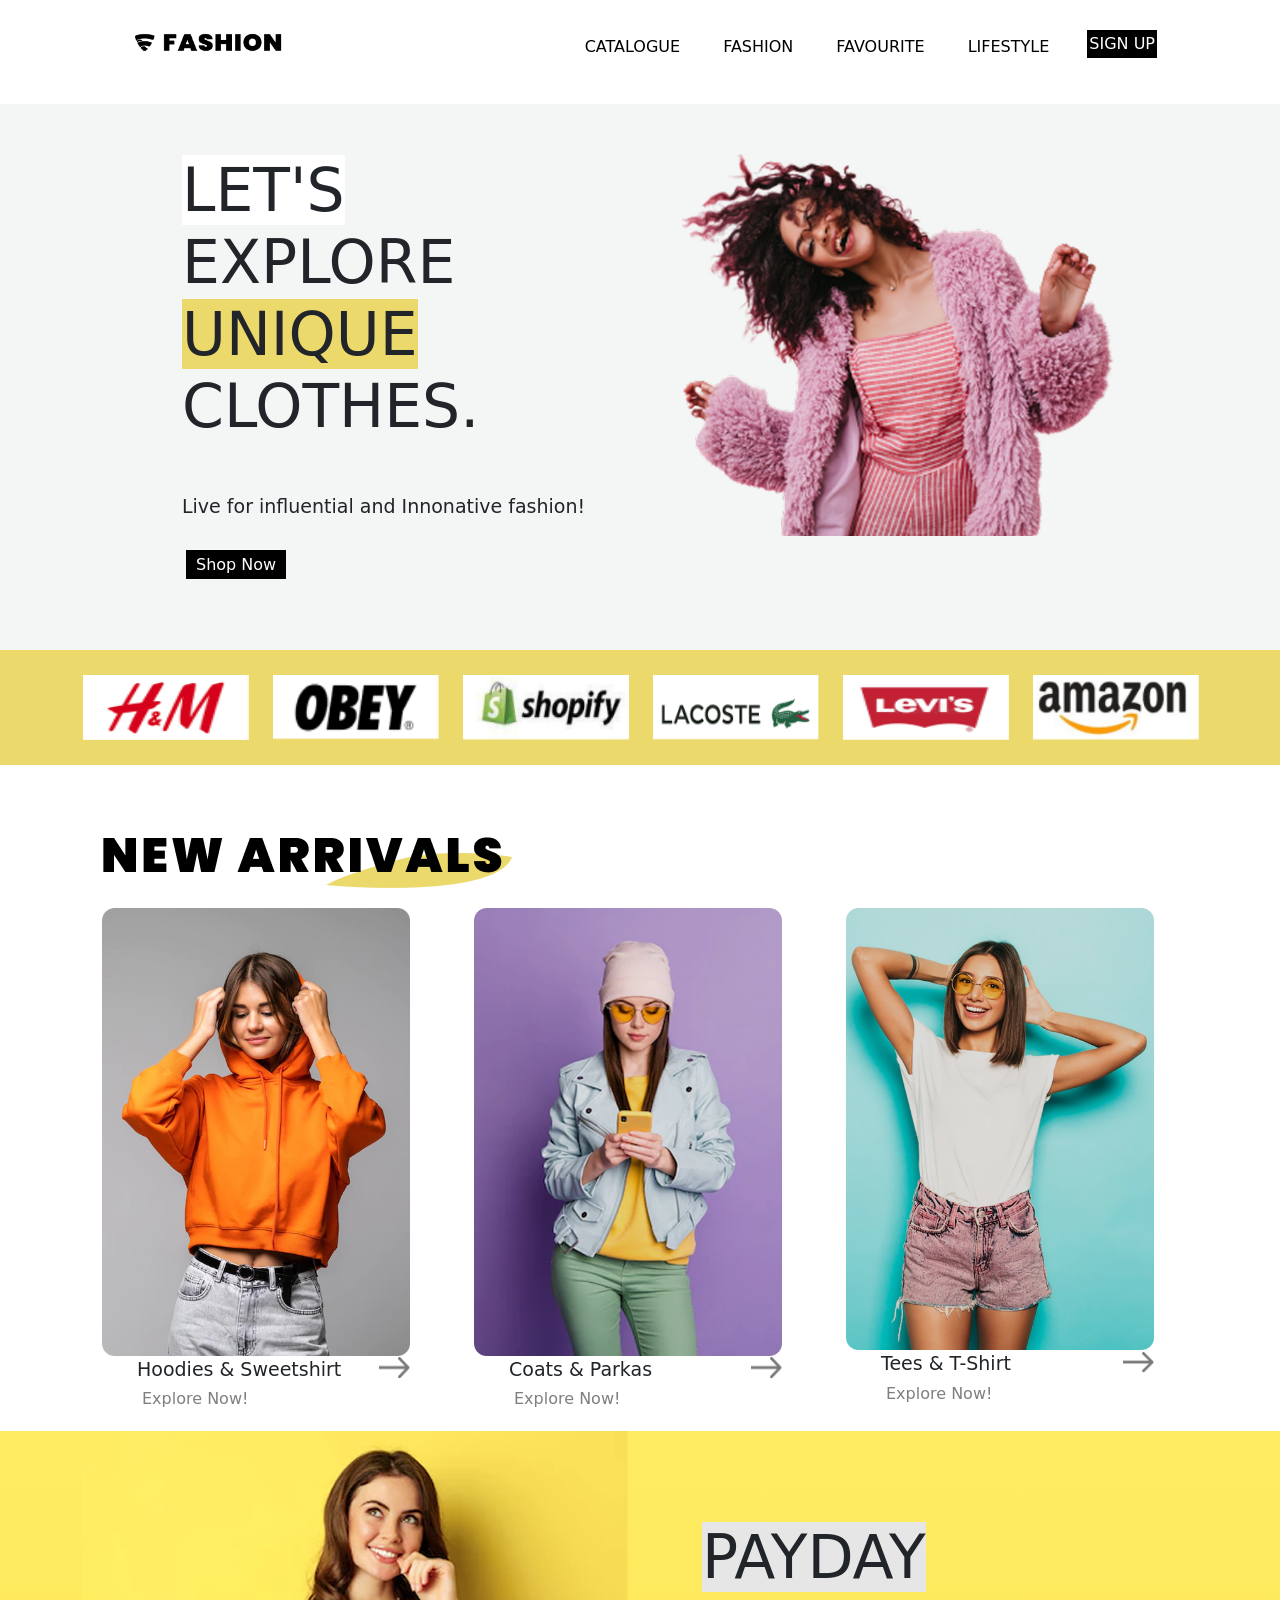
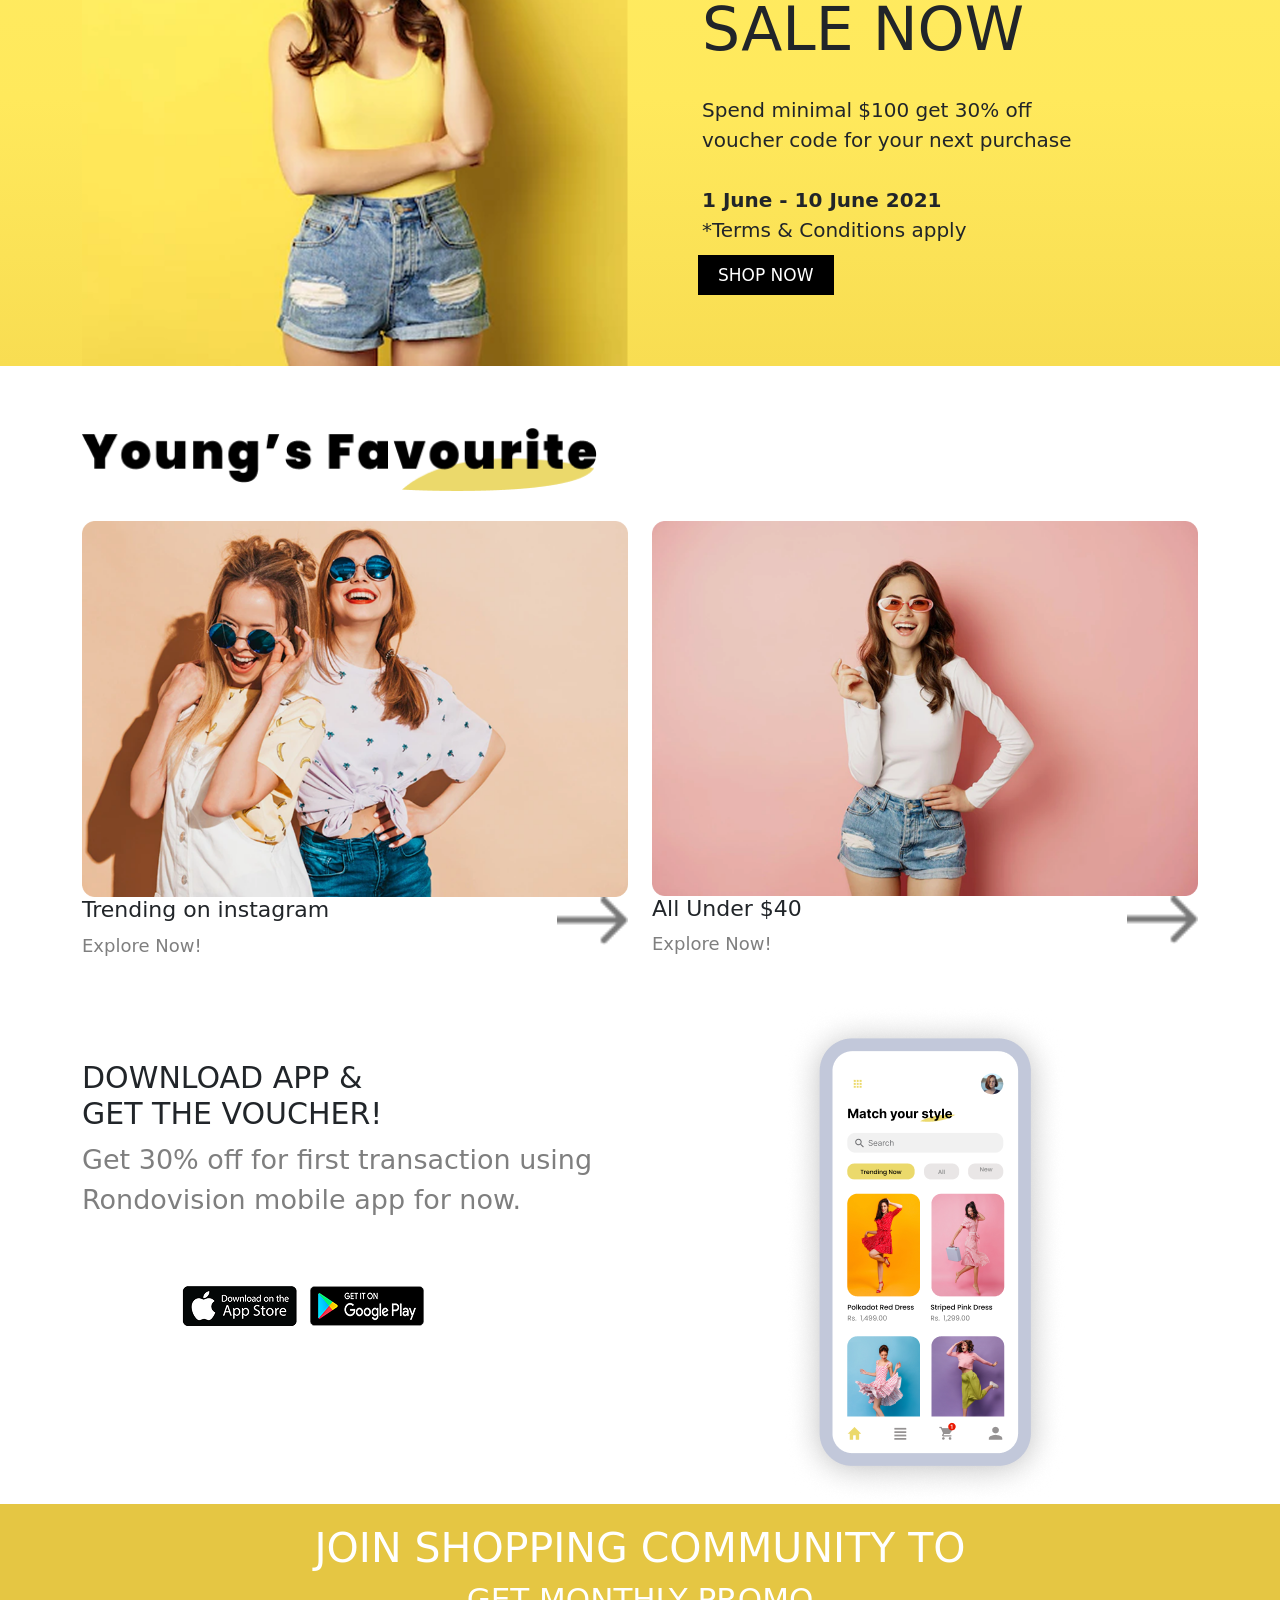
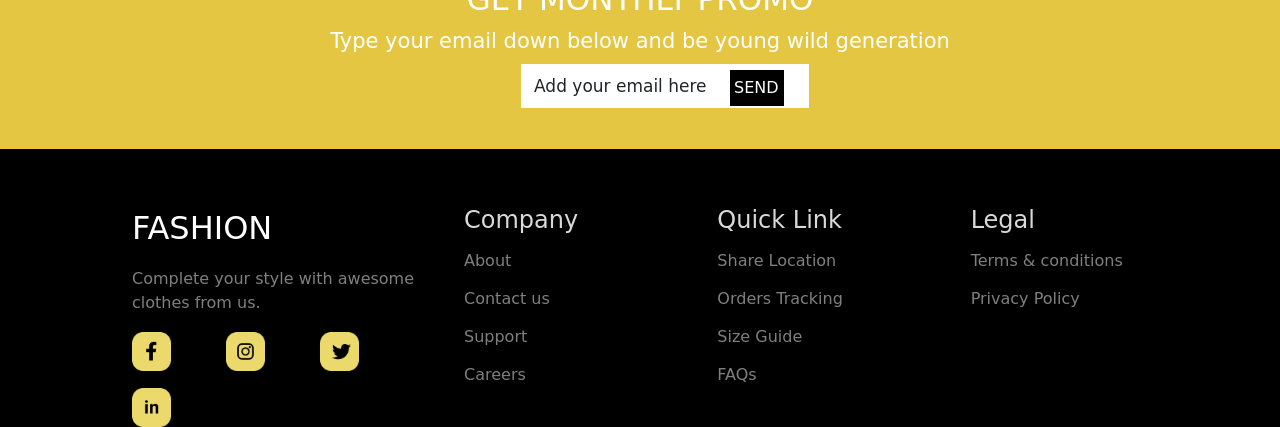
==== index.html @ 05a49b8c "nn" ====
<!DOCTYPE html>
<html lang="en">

<head>
    <meta charset="UTF-8">
    <meta name="viewport" content="width=device-width, initial-scale=1.0">
    <title>Document</title>
    <link href="https://cdn.jsdelivr.net/npm/bootstrap@5.3.8/dist/css/bootstrap.min.css" rel="stylesheet"
        integrity="sha384-sRIl4kxILFvY47J16cr9ZwB07vP4J8+LH7qKQnuqkuIAvNWLzeN8tE5YBujZqJLB" crossorigin="anonymous">

    <link rel="stylesheet" href="style.css">
</head>

<body>
    <!-- <header>
        <div class="container">
            <div class="row">
                <div class="col">
                     <a class="btn btn-primary" data-bs-toggle="offcanvas" href="#offcanvasExample" role="button"
                        aria-controls="offcanvasExample">
                        FASHION
                    </a>
                    <button class="btn btn-primary" type="button" data-bs-toggle="offcanvas"
                        data-bs-target="#offcanvasExample" aria-controls="offcanvasExample">
                        Button with data-bs-target
                    </button>

                    <div class="offcanvas offcanvas-start" tabindex="-1" id="offcanvasExample"
                        aria-labelledby="offcanvasExampleLabel">
                        <div class="offcanvas-header">
                            <h5 class="offcanvas-title" id="offcanvasExampleLabel">HOME</h5>

                            <button type="button" class="btn-close" data-bs-dismiss="offcanvas"
                                aria-label="Close"></button>
                        </div>
                        <div class="offcanvas-header">
                            <h5 class="offcanvas-title" id="offcanvasExampleLabel">CATALOGUE</h5>

                            <button type="button" class="btn-close" data-bs-dismiss="offcanvas"
                                aria-label="Close"></button>
                        </div>
                        <div class="offcanvas-header">
                            <h5 class="offcanvas-title" id="offcanvasExampleLabel">FASHION</h5>

                            <button type="button" class="btn-close" data-bs-dismiss="offcanvas"
                                aria-label="Close"></button>
                        </div>
                        <div class="offcanvas-header">
                            <h5 class="offcanvas-title" id="offcanvasExampleLabel">FAVOURITE</h5>

                            <button type="button" class="btn-close" data-bs-dismiss="offcanvas"
                                aria-label="Close"></button>
                        </div>
                        <div class="offcanvas-header">
                            <h5 class="offcanvas-title" id="offcanvasExampleLabel">LIFESTYLE</h5>

                            <button type="button" class="btn-close" data-bs-dismiss="offcanvas"
                                aria-label="Close"></button>
                        </div>
                        <div class="offcanvas-body">
                            <div>
                                CATALOGUE
                            </div>

                            <div class="dropdown mt-3">
                                <button class="btn btn-secondary dropdown-toggle" type="button"
                                    data-bs-toggle="dropdown">
                                    Dropdown button
                                </button>
                                <ul class="dropdown-menu">
                                    <li><a class="dropdown-item" href="#">Action</a></li>
                                    <li><a class="dropdown-item" href="#">Another action</a></li>
                                    <li><a class="dropdown-item" href="#">Something else here</a></li>
                                </ul>
                            </div>
                        </div>
                    </div>
                </div>
            </div>
        </div>
    </header>
    <section>
        <div class="container">
            <div class="row">
                <div class="col">
                    <nav class="navbar navbar-expand-lg xyz">
                        <div class="container-fluid">
                            <a class="navbar-brand" href="#">
                                <image src="logo.png" />
                            </a>
                            <button class="navbar-toggler" type="button" data-bs-toggle="collapse"
                                data-bs-target="#navbarSupportedContent" aria-controls="navbarSupportedContent"
                                aria-expanded="false" aria-label="Toggle navigation">
                                <span class="navbar-toggler-icon"></span>
                            </button>
                            <div class="collapse navbar-collapse" id="navbarSupportedContent">
                                <ul class="navbar-nav ms-auto mb-2 mb-lg-0">
                                    <li class="nav-item">
                                        <a class="nav-link active" aria-current="page" href="#">Home</a>
                                    </li>
                                    <li class="nav-item">
                                        <a class="nav-link" href="#">CATALOGUE</a>
                                    </li>
                                    <li class="nav-item">
                                        <a class="nav-link" href="#">FAVOURITE</a>
                                    </li>
                                    <li class="nav-item">
                                        <a class="nav-link" href="#">LIFESTYLE</a>
                                    </li>
                                    <li class="nav-item">
                                        <a class="nav-link" href="#">FASHION</a>
                                    </li>
                                    <li class="nav-item">
                                        <a class="nav-link" href="#">SIGNUP</a>
                                    </li>

                                </ul>

                            </div>
                        </div>
                    </nav>

                </div>
            </div>
        </div>
    </section>
    <section>
        <div class="container">
            <div class="row">
                <div class="col">
                    <div id="carouselExample" class="carousel slide carousel-fade" data-bs-ride="carousel">
                        <div class="carousel-inner">
                            <div class="carousel-item active">
                                <img src="https://gpa.ac.in/assets/images/slider_home/slide_18082026_2.jpg"
                                    class="d-block w-100" alt="...">
                            </div>
                            <div class="carousel-item">
                                <img src="https://gpa.ac.in/assets/images/slider_home/slide3.jpg" class="d-block w-100"
                                    alt="...">
                            </div>
                            <div class="carousel-item">
                                <img src="https://gpa.ac.in/assets/images/slider_home/slide4.jpg" class="d-block w-100"
                                    alt="...">
                            </div>
                        </div>
                        <button class="carousel-control-prev" type="button" data-bs-target="#carouselExample"
                            data-bs-slide="prev">
                            <span class="carousel-control-prev-icon" aria-hidden="true"></span>
                            <span class="visually-hidden">Previous</span>
                        </button>
                        <button class="carousel-control-next" type="button" data-bs-target="#carouselExample"
                            data-bs-slide="next">
                            <span class="carousel-control-next-icon" aria-hidden="true"></span>
                            <span class="visually-hidden">Next</span>
                        </button>
                    </div>
                </div>

            </div>
        </div>
    </section> -->
    <section>
        <div class="container">
            <div class="row">
                <div class="col">
                    <div class="fashion_box">
                        <image src="logo.png" />
                    </div>
                    <div class="fashion_list">
                        <ul>
                            <li><a href="#">CATALOGUE</a></li>
                            <li><a href="#">FASHION</a></li>
                            <li><a href="#">FAVOURITE</a></li>
                            <li><a href="#">LIFESTYLE</a></li>
                            <li><a href="#">SIGN UP</a></li>
                        </ul>
                    </div>
                </div>
            </div>
        </div>
    </section>


    <section id="title1">
        <div class="container">
            <div class="row">
                <div class="col">
                    <div id="top1">
                        <div class="let">
                            <h1><span class="lets"> LET'S </span><br />
                                EXPLORE <br />
                                <span class="unique">UNIQUE</span> <br />
                                CLOTHES.
                            </h1>
                        </div>
                        <div class="live">
                            <p>Live for influential and Innonative fashion!</p>
                        </div>
                        <div class="shop">

                            <ul>
                                <li><a href="#"> Shop Now </a></li>
                            </ul>
                        </div>

                    </div>

                </div>
                <div class="col">
                    <div id="top2">
                        <img src="a1.png" alt="">
                    </div>
                </div>

            </div>
    </section>
    <section class="brandarea">
        <div class="container">
            <div class="row">
                <div class="col-md-2 col-12 ">
                    <img src="2.png" alt=""  class="img-fluid">
                </div>
                <div class="col ">
                    <img src="3.png" alt=""  class="img-fluid">
                </div>
                <div class="col">
                    <img src="4.png" alt=""  class="img-fluid">
                </div>
                <div class="col ">
                    <img src="5.png" alt=""  class="img-fluid">
                </div>
                <div class="col ">
                    <img src="6.png" alt=""  class="img-fluid">
                </div>
                <div class="col ">
                    <img src="7.png" alt=""  class="img-fluid">
                </div>
            </div>
        </div>
    </section>
    <section id="menuarea">
        <div class="container">
            <div class="row">
                <div class="col">
                    <div class="menu">
                        <img src="8.png" alt="">
                    </div>


                </div>
                <div class="row">
                    <div class="col-md-4 col-12">

                        <div class="menu1">
                            <div class="row">
                                <div class="col">
                                    <img src="R1.png" alt="">
                                </div>
                            </div>
                            <div class="row">
                                <div class="col-10">
                                    <h5>Hoodies & Sweetshirt</h5>
                                    <p>Explore Now!</p>
                                </div>
                                <div class="col-2">
                                    <img src="Arrow 1.png" alt="" class="img-fluid">
                                </div>
                            </div>



                        </div>
                    </div>
                    <div class="col-md-4 col-12">
                        <div class="menu1">
                            <div class="row">
                                <div class="col">
                                    <img src="R2.png" alt="">
                                </div>
                            </div>
                            <div class="row">
                                <div class="col-10">
                                    <h5>Coats & Parkas</h5>
                                    <p>Explore Now!</p>
                                </div>
                                <div class="col-2">
                                    <img src="Arrow 1.png" alt="" class="img-fluid">
                                </div>
                            </div>



                        </div>
                    </div>
                    <div class="col-md-4 col-12">
                        <div class="menu1">
                            <div class="row">
                                <div class="col">
                                    <img src="R3.png" alt="">
                                </div>
                            </div>
                            <div class="row">
                                <div class="col-10">
                                    <h5>Tees & T-Shirt</h5>
                                    <p>Explore Now!</p>
                                </div>
                                <div class="col-2">
                                    <img src="Arrow 1.png" alt="" class="img-fluid">
                                </div>
                            </div>


                        </div>
                    </div>
                </div>
            </div>
    </section>
    <section class="sarea">
        <div class="container">
            <div class="row">
                <div class="col-md-6 col-12">
                    <div class="sarea1">
                        <img src="a2.png" alt="" class="img-fluid">
                    </div>
                </div>
                <div class="col-md-6 col-12">
                    <div class="sarea2">
                        <h1> <span class="payday"> PAYDAY </span><br />
                            SALE NOW
                        </h1>
                        <p>Spend minimal $100 get 30% off<br />
                            voucher code for your next purchase<br />
                        </p>

                        <div id="spend">
                            <b>1 June - 10 June 2021</b> <br />
                            *Terms & Conditions apply
                        </div>
                        <div id="shop1">
                            <ul>
                                <li><a href="#"> SHOP NOW </a></li>
                            </ul>
                        </div>

                    </div>

                </div>
            </div>
        </div>
    </section>
    <section class="darea">
        <div class="container">
            <div class="row">
                <div class="col-md-6 col-12">
                    <div class="darea1  ">
                        <img src="9.png" alt="" class="img-fluid" >
                    </div>
                </div>
                 <!-- <div class="col-md-6 col-12">
                   
                </div> -->
            </div>
            <div class="row">
                <div class=" col-md-6 col-12">
                    <div class="darea2">
                        <div class="row">
                            <div class="col">
                                <img src="a3.png" alt=""  class="img-fluid">
                            </div>
                        </div>
                        <div class="row">
                            <div class="col-10">
                                <h5>Trending on instagram</h5>
                                <p>Explore Now!</p>
                            </div>
                            <div class="col-2">
                                <img src="Arrow 1.png" alt="" class="img-fluid">
                            </div>
                        </div>
                    </div>
                </div>
                <div class=" col-md-6 col-12">
                     <div class="darea2"> 
                        <div class="row">
                            <div class="col">
                                <img src="a4.png" alt=""  class="img-fluid">
                            </div>
                        </div>
                        <div class="row">
                            <div class="col-10">
                                <h5>All Under $40</h5>
                                <p>Explore Now!</p>
                            </div>

                            <div class="col-2">
                                <img src="Arrow 1.png" alt="" class="img-fluid">
                            </div>
                        </div>
                    </div> 
                </div>
            </div>
        </div>
    </section> 
    <section class="carea">
        <div class="container">
            <div class="row">
                <div class="col">
                    <div id="carea1">
                        <h1>DOWNLOAD APP & <br />
                            GET THE VOUCHER!</h1>
                        <p>Get 30% off for first transaction using <br />
                            Rondovision mobile app for now.</p><br />
                        <span class="r5">
                            <img src="R5.png" />
                        </span>
                        <span class="r6">
                            <img src="R6.png" />
                        </span>

                    </div>


                </div>
                <div class="col text-center">
                    <div id="carea2">
                        <img src="Mobile .png" />
                    </div>

                </div>
            </div>
        </div>
    </section>
    <section id="footerarea">
        <div class="container">
            <div class="row">
                <div class="col">
                    <div class="abc">
                        <h2> JOIN SHOPPING COMMUNITY TO</h2>
                    </div>
                    <div class="abc1">

                        <h2> GET MONTHLY PROMO</h2>
                    </div>

                    <div class="abc2">
                        <p>Type your email down below and be young wild generation</p>
                    </div>

                    <span class="add">
                        Add your email here &nbsp; &nbsp; &nbsp;

                        <span class="send">
                            SEND
                        </span>
                    </span>

                </div>
            </div>
        </div>
    </section>
    <footer id="bottomarea">
        <div class="container">
            <div class="row">
                <div class="col-md-4 col-12">
                    <div class="box1">
                        <h2>FASHION</h2>
                        <p>Complete your style with awesome <br /> clothes from us.</p>
                        <span class="photo1">
                            <img src="facebook.png" alt="" class="img-fluid">
                        </span>
                        <span class="photo1">
                            <img src="insta.png" alt="" class="img-fluid">
                        </span>
                        <span class="photo1">
                            <img src="twitter.png" alt="" class="img-fluid" >
                        </span>
                        <span class="photo1">
                            <img src="linkedin.png" alt="" class="img-fluid">
                        </span>
                    </div>


                </div>
                <div class="col-md-8 col-12">
                    <div class="row">
                        <div class="col-md-4 col-12">
                            <div class="box2">
                                <h4>Company</h4>
                                <div class="para1">
                                    About
                                </div>
                                <div class="para1">
                                    Contact us
                                </div>
                                <div class="para1">
                                    Support
                                </div>
                                <div class="para1">
                                    Careers
                                </div>
                            </div>
                        </div>

                        <div class="col-md-4 col-12">
                            <div class="box2">
                                <h4>Quick Link</h4>
                                <div class="para1">
                                    Share Location
                                </div>
                                <div class="para1">
                                    Orders Tracking
                                </div>
                                <div class="para1">
                                    Size Guide
                                </div>
                                <div class="para1">
                                    FAQs
                                </div>
                            </div>
                        </div>
                        <div class="col-md-4 col-12">
                            <div class="box2">
                                <h4>Legal</h4>
                                <div class="para1">
                                    Terms & conditions
                                </div>
                                <div class="para1">
                                    Privacy Policy
                                </div>
                            </div>
                        </div>

                    </div>

                </div>
            </div>
        </div>
    </footer>

    <script src="https://cdn.jsdelivr.net/npm/bootstrap@5.3.8/dist/js/bootstrap.bundle.min.js"
        integrity="sha384-FKyoEForCGlyvwx9Hj09JcYn3nv7wiPVlz7YYwJrWVcXK/BmnVDxM+D2scQbITxI"
        crossorigin="anonymous"></script>
    <script>
        const myCarouselElement = document.querySelector('#carouselExample')

        const carousel = new bootstrap.Carousel(myCarouselElement, {
            interval: 1000,
            touch: true
        })
    </script>
</body>

</html>
---- style.css ----
body {
	margin: 0;
	padding: 0;
}

.fashion_box {
	float: left; 
	margin: 20px 0px 20px 48px;
}

.fashion_box img {
	margin: 5px; 
	float: left; 
	height: 35px; 
	width: 100%;
}
@media screen and (max-width:1000px){
	.fashion_box img{
		width:100%;
	}
}
.fashion_list {
	float: right; 
	margin: 10px;
}
.fashion_list ul {
	list-style: none;
	margin: 0;
	padding: 0;
}
.fashion_list ul li {
	float: left; 
	padding:0px 15px 10px 2px; 
	margin: 20px 15px 20px 0px;
}
.fashion_list ul li a:link,
.fashion_list ul li a:visited {
	color: black;
	/*background:white;*/
	text-decoration: none;
	padding: 5px 5px;
	display: block;
	border-right: solid 1px white;

}

.fashion_list ul li:last-child a:link,
.fashion_list ul li:last-child a:visited {
	background: black;
	color: white;
	padding: 2px;
}


#title1 {

	background: #F4F6F5;
	/*margin:0px 0px 25px 0px;*/

}

#top1 {

	background: #F4F6F5;

	margin: 20px 0px 70px 50px;


}

.let h1 {
	line-height: -5px;
	margin: 50px;
	font-size: 60px;

}

.lets {
	background: white;

}

.unique {
	background: #EBD96B;
}


.live p {
	font-size: 19px;
	margin: 3px 0px 30px 50px;
}

.shop ul {
	list-style: none;
	margin: 20px 0px 30px 50px;
	padding: 0px;

}

.shop ul li {
	/*float: left;*/
	padding: 2px 5px 3px 4px;
}




.shop ul li a:link,
.shop ul li a:visited {

	color: white;
	background: black;
	text-decoration: none;
	padding: 5px 10px;

}

#top2 {
	background: #F4F6F5;
	margin: 20px 50px 70px 0px;
}

#top2 img {
	width: 100%;
	/* height: 480px; */
	padding: 30px;
}

.brandarea{
	padding: 25px 0; 
	background: #EBD96B;
}
.brandarea img{
	margin:0px 1px;
	/* border-color: yellow;  */
	width:100%;
	height:65px; 
}
.nav-link {
	color: red;

}

.nav-link:hover {
	color: green;
}

.active {
	color: blue !important;
}

.xyz {
	background: pink;
}

.menu {
	background: white;
}

.menu img {
	padding: 65px 0 0 19px;
}

.menu1 {
	background: white;
	margin:20px;
}
@media screen and (max-width:1000px) {
	.menu1{
		margin:10px;
	}
}

.menu1 img {
	width: 100%;

	/* margin: 5px 25px 0px 35px; 
	padding:20px 0;*/

}

.menu1 h5 {
	font-size: 19px;

	margin: 2px 0px 7px 35px;

}

.menu1 p {
	margin: 0px 0px 0px 40px;
	color: #7F7F7F;
}


.sarea {
	background: linear-gradient(to bottom, #FFEC63, #FFE95C, #F8DD52);
}

.sarea1 img {
	width: 100%;
}

.sarea2 h1 {

	font-size: 60px;

	margin: 90px 0px 0px 50px;

}

.payday {
	background: #E7E6E6;

}

.sarea2 p {
	font-size: 20px;
	margin: 30px 0px 20px 50px;
}

#spend {
	font-size: 20px;
	margin: 30px 0px 0px 50px;
}
#shop1 ul {
	list-style: none;
	margin: 15px 0px 30px 10px;
}

#shop1 ul li {
	/* float: left; */
	padding: 3px 4px ;
	font-size: 17px;
	/* top:-25px; */
}

#shop1 ul li a:link,
#shop1 ul li a:visited {
	color: white;
	background: black;
	text-decoration: none;
	padding: 10px 20px;
}

.darea {
	background: white;
	
	
}
/* #fav{
	width: 50% !important ;
} */

.darea1 img {
	padding: 60px 30px 0 0;
	 width: 100%; 
}

@media screen and (max-width:1000px) {
	 .menu img, .darea1 img{
		height: 100%;
		
	}
}
@media screen and (max-width:1000px) {
	 .darea1 img, .menu img{
		width: 100%;
		padding-right: 50px;
	}
}

@media screen and (max-width:1000px) {
	.darea1 , .darea2{
		padding:30px 0px ; 
		background:white;
	}
}


.darea2 {
	padding: 30px 0px ;  
	background:white;
}

.darea2 img {
	 /* padding: 60px 25px 0 0;  */
	width: 100%;
	
}

.darea2 h5 {
	font-size: 22px;
	/*margin: 40px 0px 2px 0px;*/

}

.darea2 p {
	font-size: 18px;
	/*margin: 5px 0px 2px 0px;*/

	color: #7F7F7F;
}

.carea {
	background: white;
}


#carea1 {
	background: white;
	padding: 55px 0px 5px 0; 


}

#carea1 h1 {
	font-size: 30px;
	/* margin: 100px 0px 0px 100px; */

}

#carea1 p {

	font-size: 27px;
	/*margin: 25px 0px 0px 100px;*/
	color: #7F7F7F;

}

.r5 img {
	margin: 25px 0px 0px 100px;

}

.r6 img {
	margin: 25px 0px 0px 6px;
}

#carea2 img {
	padding: 35px 60px 30 90px;
	/*float:left;*/
}

.abc h2 {
	font-size: 41px;
	color: white;

}

#footerarea {
	background: #E5C643;
	text-align: center;
	padding: 20px 0 50px 0;
}

.abc1 h2 {
	font-size: 31px;
	color: white;
}

.abc2 p {
	font-size: 21px;
	color: white;
}

.add {
	font-size: 17px;
	margin: 30px 0px 60px 50px;
	padding: 12px 70px 12px 13px;
	background: white;
	position: relative;
	/*float: left;*/
}

.send {
	font-size: 16px;
	margin: 36px 10px 10px 10px;
	padding: 6px 5px 6px 4px;
	background: black;
	color: white;

	position: absolute;
	top: -30px;
	left: 199px;

}

#bottomarea {
	background: black;

}

.box1 {
	background: black;
	float: left;
}


.box1 h2 {
	color: white;
	margin: 60px 0px 0px 50px;
}

.box1 p {
	color: #7F7F7F;
	margin: 20px 0px 0px 50px;
}

.photo1 img {
	margin: 17px 0px 0px 50px;
	width: 39px;
	/* height: 39px; */
}


.box2 {
	/*width: 230px;
	height: 300px;*/
	background: black;
	float: left;
}

.box2 h4 {
	margin: 57px 0px 0px 2px;
	color: #D9D9D9
}

.para1 {
	margin: 14px 0px 0px 2px;
	color: #7F7F7F;
}
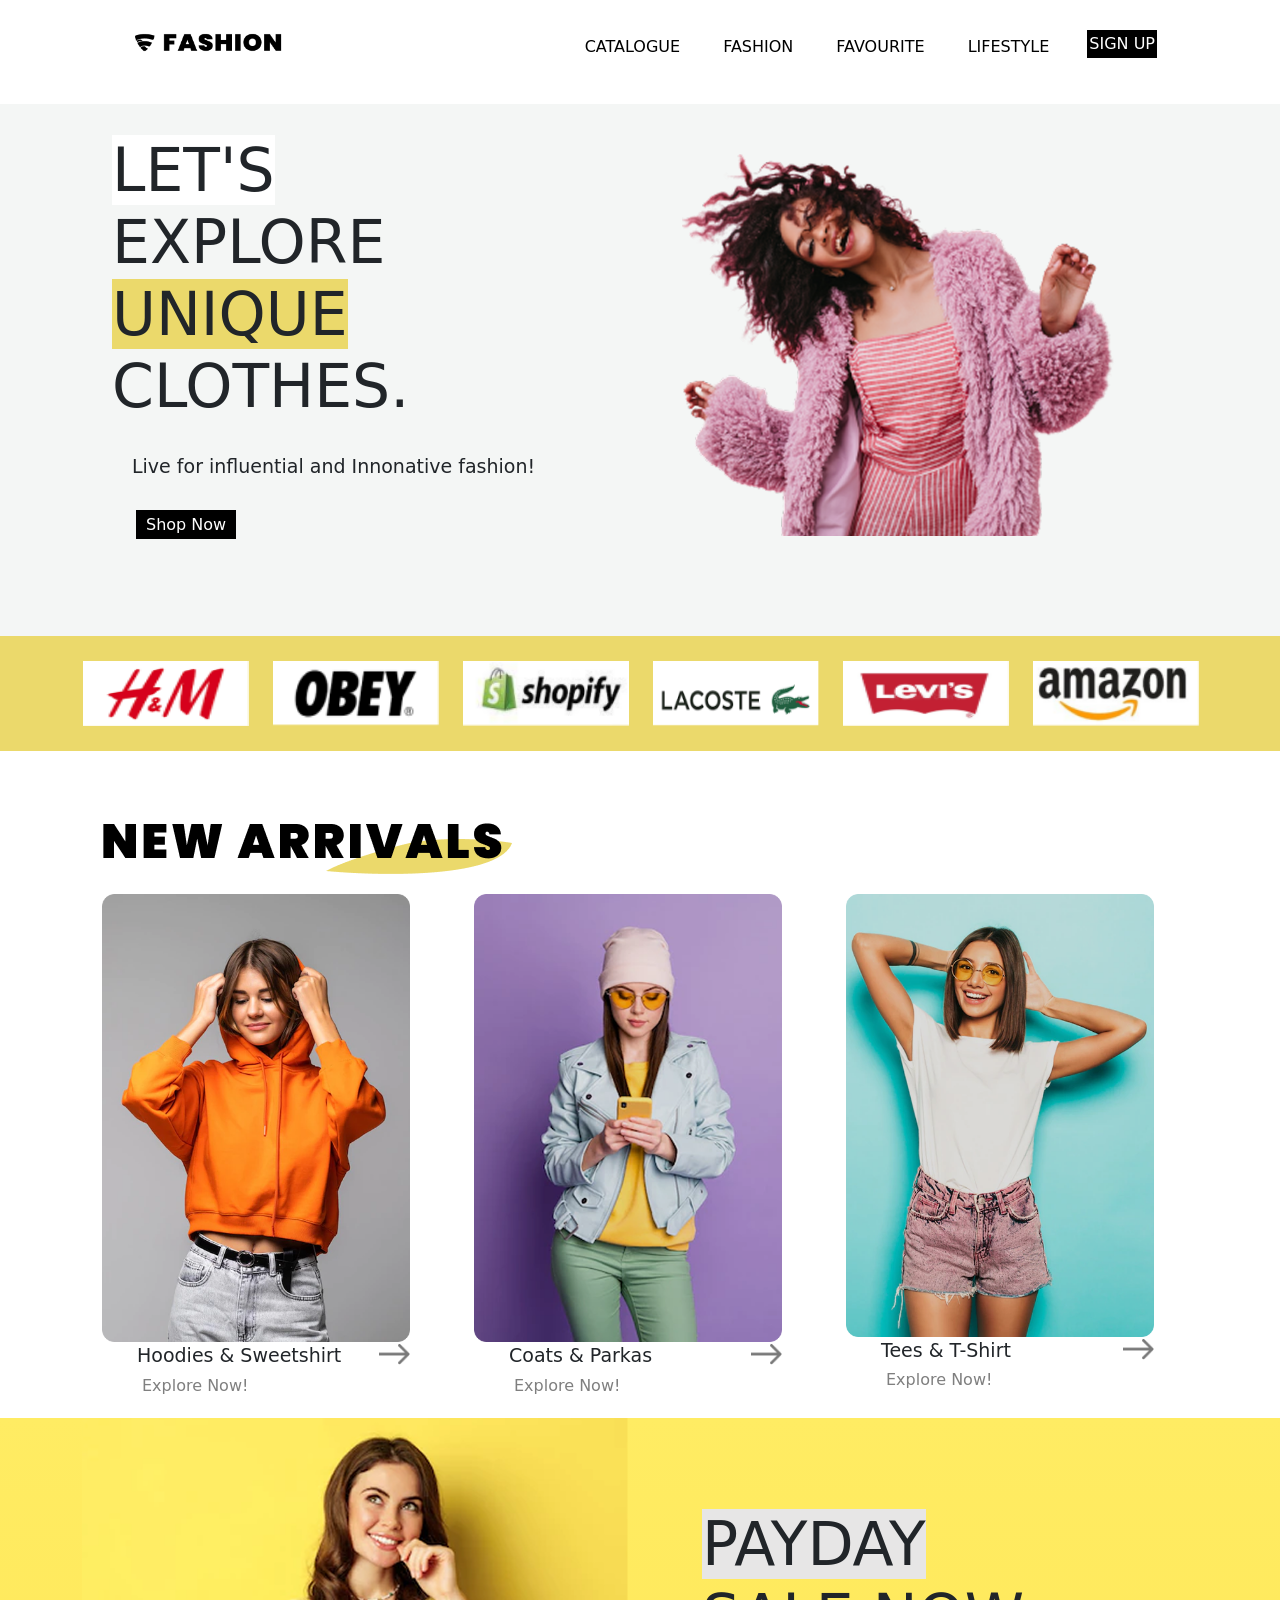
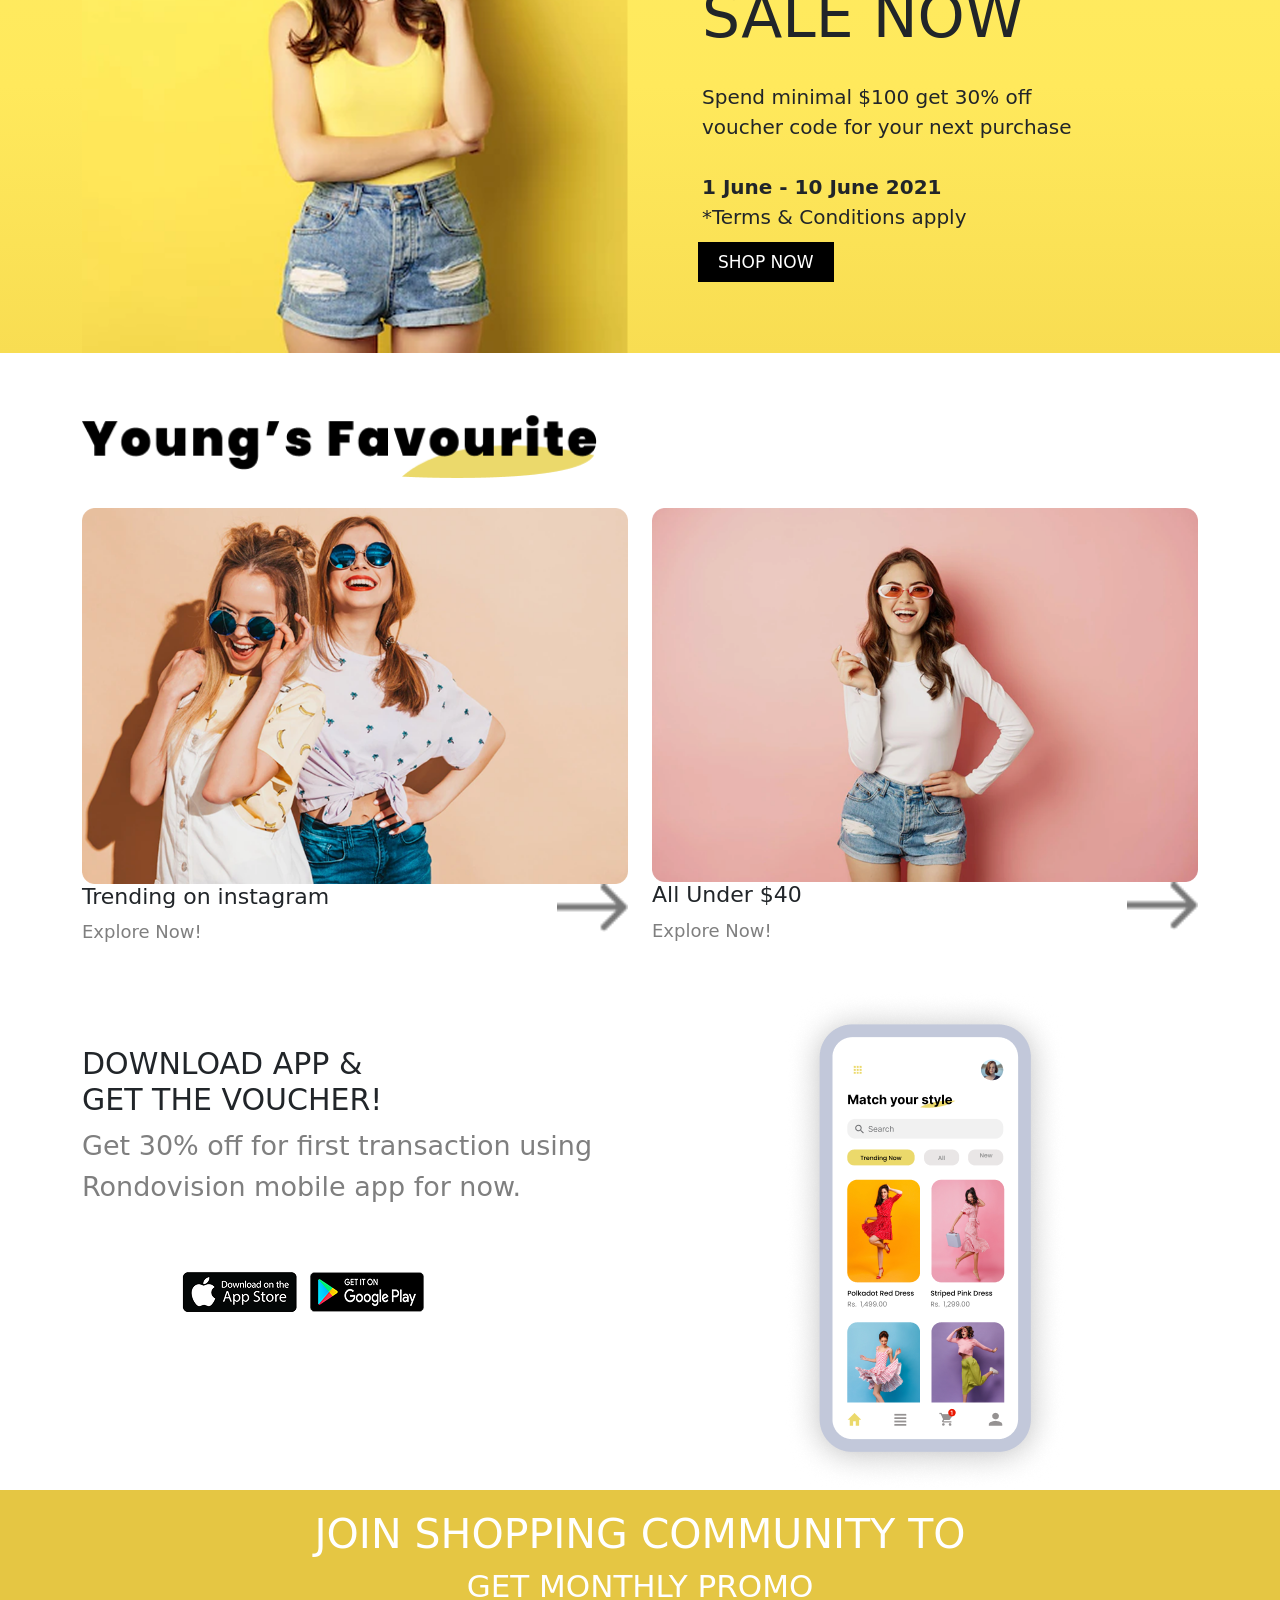
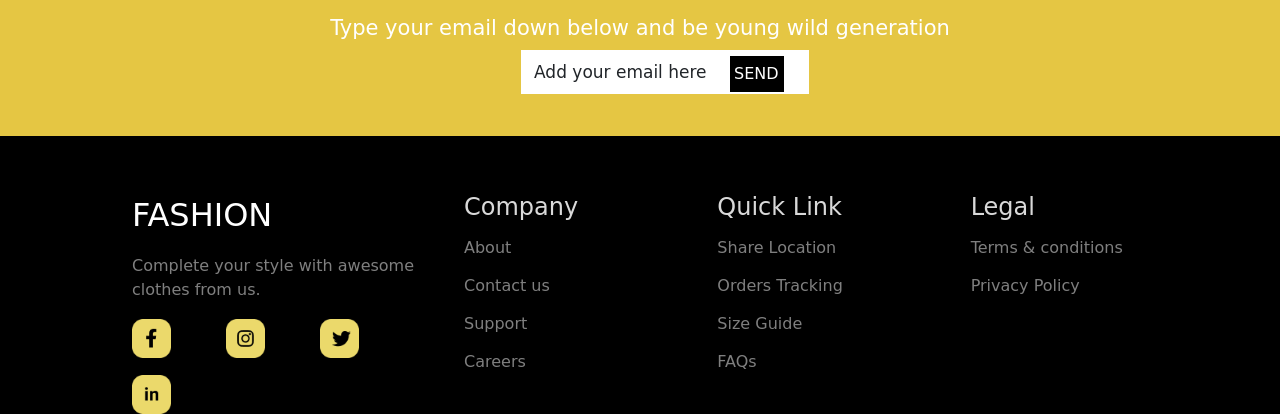
==== commit eabd9ace: "nn" ====
--- a/index.html
+++ b/index.html
@@ -164,7 +164,7 @@
             <div class="row">
                 <div class="col">
                     <div class="fashion_box">
-                        <image src="logo.png" />
+                        <image src="logo.png" alt="" class="img-fluid">
                     </div>
                     <div class="fashion_list">
                         <ul>
@@ -181,11 +181,11 @@
     </section>
 
 
-    <section id="title1">
-        <div class="container">
-            <div class="row">
-                <div class="col">
-                    <div id="top1">
+    <section id="top1">
+        <div class="container">
+            <div class="row">
+                <div class="col">
+                    <div id="title1">
                         <div class="let">
                             <h1><span class="lets"> LET'S </span><br />
                                 EXPLORE <br />
@@ -208,7 +208,7 @@
                 </div>
                 <div class="col">
                     <div id="top2">
-                        <img src="a1.png" alt="">
+                        <img src="a1.png" alt="" class="img-fluid">
                     </div>
                 </div>
 
@@ -243,7 +243,7 @@
             <div class="row">
                 <div class="col">
                     <div class="menu">
-                        <img src="8.png" alt="">
+                        <img src="8.png" alt="" class="img-fluid">
                     </div>
 
 
@@ -254,7 +254,7 @@
                         <div class="menu1">
                             <div class="row">
                                 <div class="col">
-                                    <img src="R1.png" alt="">
+                                    <img src="R1.png" alt="" class="img-fluid">
                                 </div>
                             </div>
                             <div class="row">
@@ -275,7 +275,7 @@
                         <div class="menu1">
                             <div class="row">
                                 <div class="col">
-                                    <img src="R2.png" alt="">
+                                    <img src="R2.png" alt="" class="img-fluid">
                                 </div>
                             </div>
                             <div class="row">
@@ -296,7 +296,7 @@
                         <div class="menu1">
                             <div class="row">
                                 <div class="col">
-                                    <img src="R3.png" alt="">
+                                    <img src="R3.png" alt=""  class="img-fluid">
                                 </div>
                             </div>
                             <div class="row">
@@ -411,10 +411,10 @@
                         <p>Get 30% off for first transaction using <br />
                             Rondovision mobile app for now.</p><br />
                         <span class="r5">
-                            <img src="R5.png" />
+                            <img src="R5.png" alt="" class="img-fluid">
                         </span>
                         <span class="r6">
-                            <img src="R6.png" />
+                            <img src="R6.png" alt="" class="img-fluid">
                         </span>
 
                     </div>
@@ -423,7 +423,7 @@
                 </div>
                 <div class="col text-center">
                     <div id="carea2">
-                        <img src="Mobile .png" />
+                        <img src="Mobile .png" alt="" class="img-fluid">
                     </div>
 
                 </div>
@@ -537,7 +537,7 @@
         </div>
     </footer>
 
-    <script src="https://cdn.jsdelivr.net/npm/bootstrap@5.3.8/dist/js/bootstrap.bundle.min.js"
+    <!-- <script src="https://cdn.jsdelivr.net/npm/bootstrap@5.3.8/dist/js/bootstrap.bundle.min.js"
         integrity="sha384-FKyoEForCGlyvwx9Hj09JcYn3nv7wiPVlz7YYwJrWVcXK/BmnVDxM+D2scQbITxI"
         crossorigin="anonymous"></script>
     <script>
@@ -547,7 +547,7 @@
             interval: 1000,
             touch: true
         })
-    </script>
+    </script> -->
 </body>
 
 </html>
--- a/style.css
+++ b/style.css
@@ -10,12 +10,12 @@
 
 .fashion_box img {
 	margin: 5px; 
-	float: left; 
+	/* float: left;  */
 	height: 35px; 
 	width: 100%;
 }
 @media screen and (max-width:1000px){
-	.fashion_box img{
+	.fashion_box img, .fashion_list{
 		width:100%;
 	}
 }
@@ -56,6 +56,7 @@
 
 	background: #F4F6F5;
 	/*margin:0px 0px 25px 0px;*/
+	/* margin: 20px 0px 70px 50px; */
 
 }
 
@@ -63,14 +64,14 @@
 
 	background: #F4F6F5;
 
-	margin: 20px 0px 70px 50px;
+	/* margin: 20px 0px 70px 50px; */
 
 
 }
 
 .let h1 {
 	line-height: -5px;
-	margin: 50px;
+	margin: 30px;
 	font-size: 60px;
 
 }
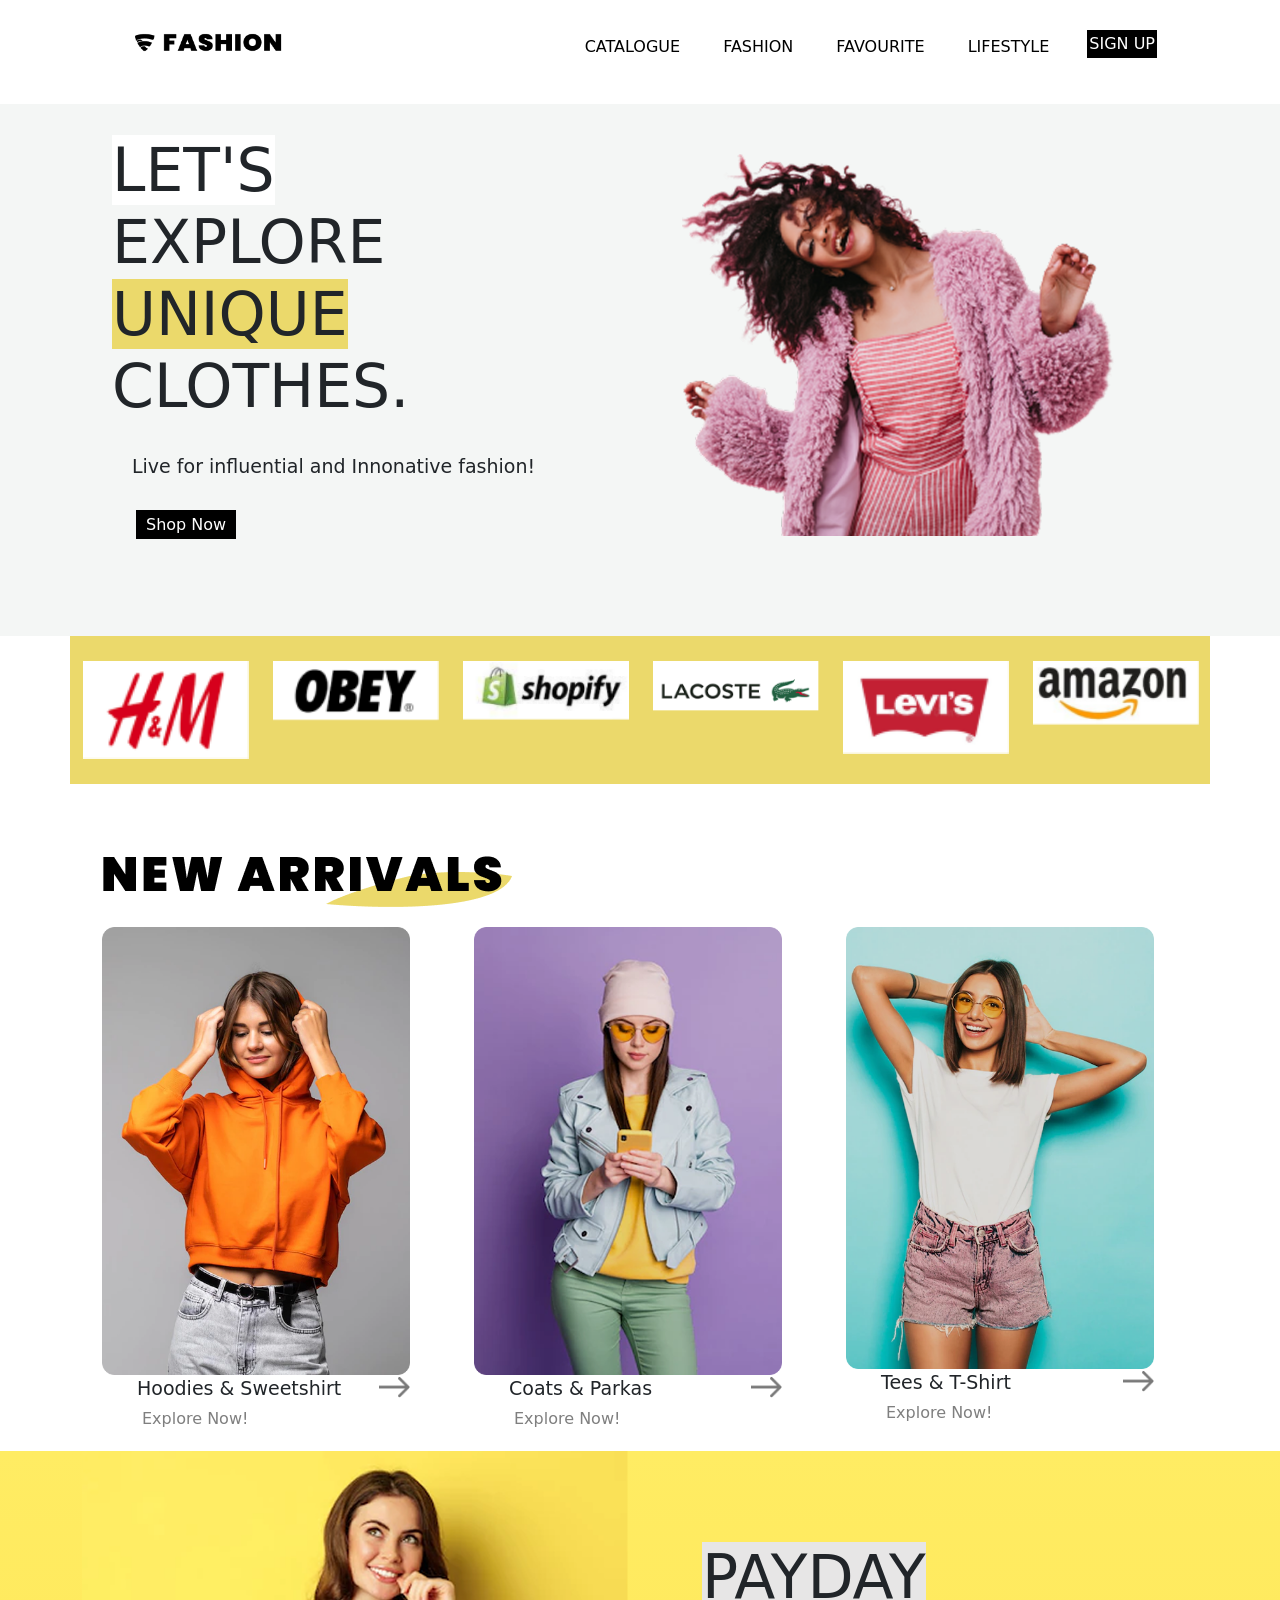
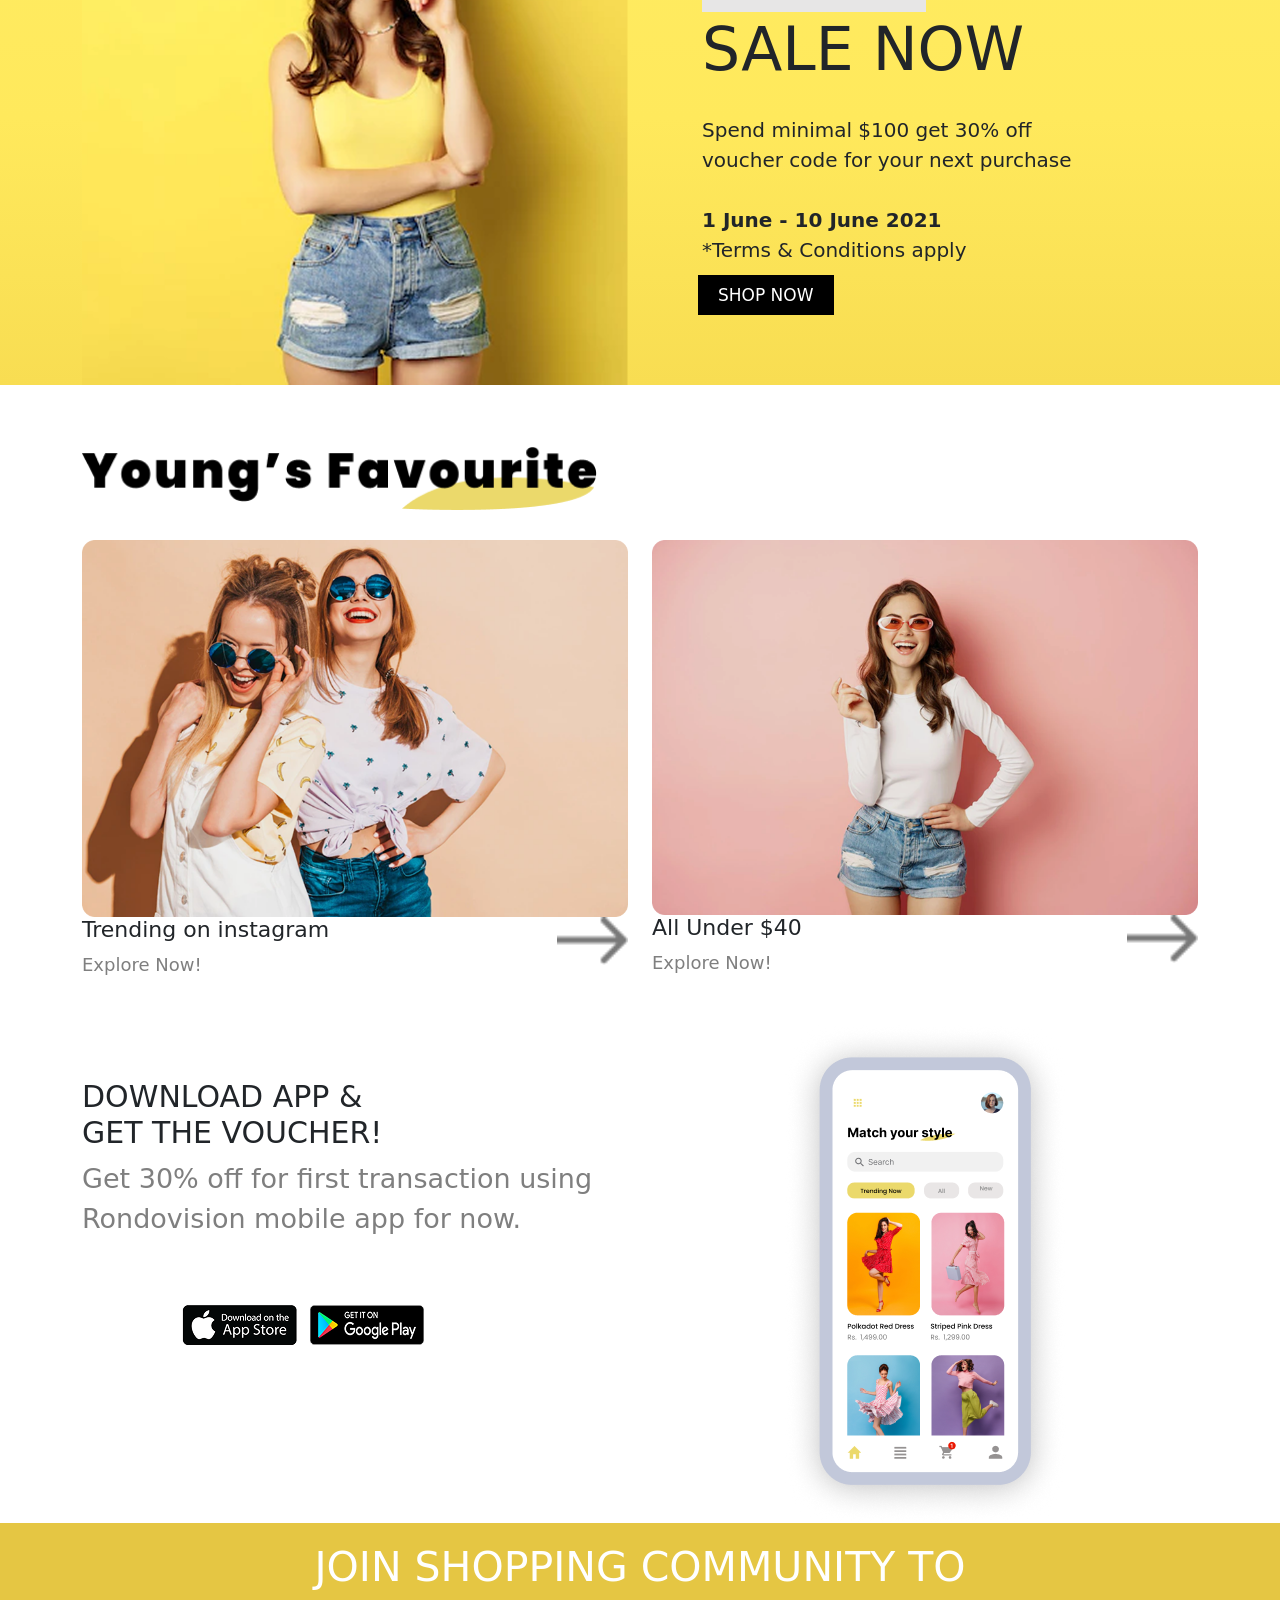
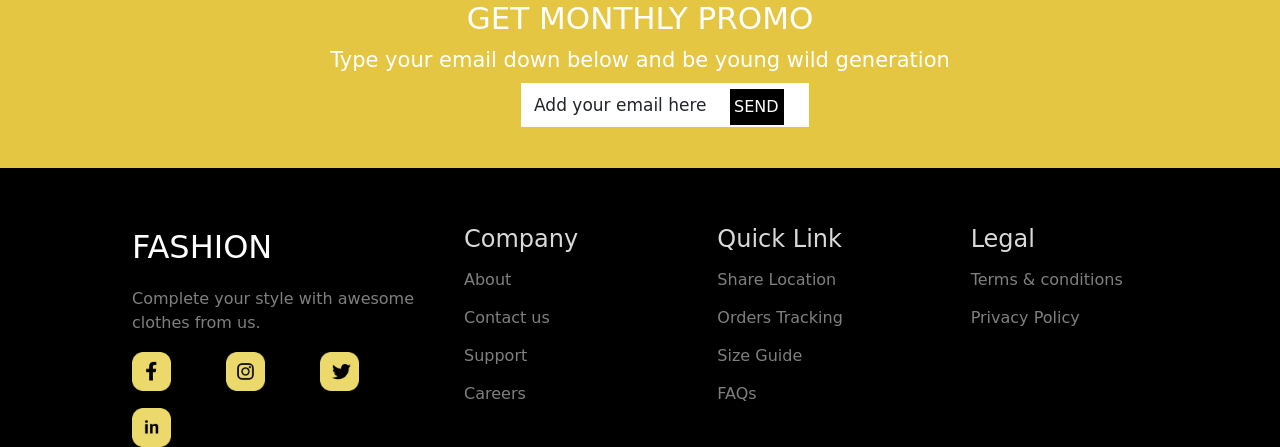
==== commit 9f851502: "nn" ====
--- a/index.html
+++ b/index.html
@@ -184,7 +184,7 @@
     <section id="top1">
         <div class="container">
             <div class="row">
-                <div class="col">
+                <div class="col-md-6 col-12">
                     <div id="title1">
                         <div class="let">
                             <h1><span class="lets"> LET'S </span><br />
@@ -206,7 +206,7 @@
                     </div>
 
                 </div>
-                <div class="col">
+                <div class="col-md-6 col-12">
                     <div id="top2">
                         <img src="a1.png" alt="" class="img-fluid">
                     </div>
@@ -214,25 +214,25 @@
 
             </div>
     </section>
-    <section class="brandarea">
-        <div class="container">
-            <div class="row">
+    <section>
+        <div class="container">
+            <div class="row brandarea">
                 <div class="col-md-2 col-12 ">
                     <img src="2.png" alt=""  class="img-fluid">
                 </div>
-                <div class="col ">
+                <div class="col-md-2 col-12 ">
                     <img src="3.png" alt=""  class="img-fluid">
                 </div>
-                <div class="col">
+                <div class="col-md-2 col-12">
                     <img src="4.png" alt=""  class="img-fluid">
                 </div>
-                <div class="col ">
+                <div class="col-md-2 col-12 ">
                     <img src="5.png" alt=""  class="img-fluid">
                 </div>
-                <div class="col ">
+                <div class="col-md-2 col-12 ">
                     <img src="6.png" alt=""  class="img-fluid">
                 </div>
-                <div class="col ">
+                <div class="col-md-2 col-12 ">
                     <img src="7.png" alt=""  class="img-fluid">
                 </div>
             </div>
--- a/style.css
+++ b/style.css
@@ -15,7 +15,7 @@
 	width: 100%;
 }
 @media screen and (max-width:1000px){
-	.fashion_box img, .fashion_list{
+	.fashion_box img{
 		width:100%;
 	}
 }
@@ -53,11 +53,9 @@
 
 
 #title1 {
-
 	background: #F4F6F5;
-	/*margin:0px 0px 25px 0px;*/
+	margin:0px 0px 25px 0px;
 	/* margin: 20px 0px 70px 50px; */
-
 }
 
 #top1 {
@@ -133,9 +131,9 @@
 }
 .brandarea img{
 	margin:0px 1px;
-	/* border-color: yellow;  */
+	/* border-color: yellow;*/
 	width:100%;
-	height:65px; 
+	/* height:65px;  */
 }
 .nav-link {
 	color: red;
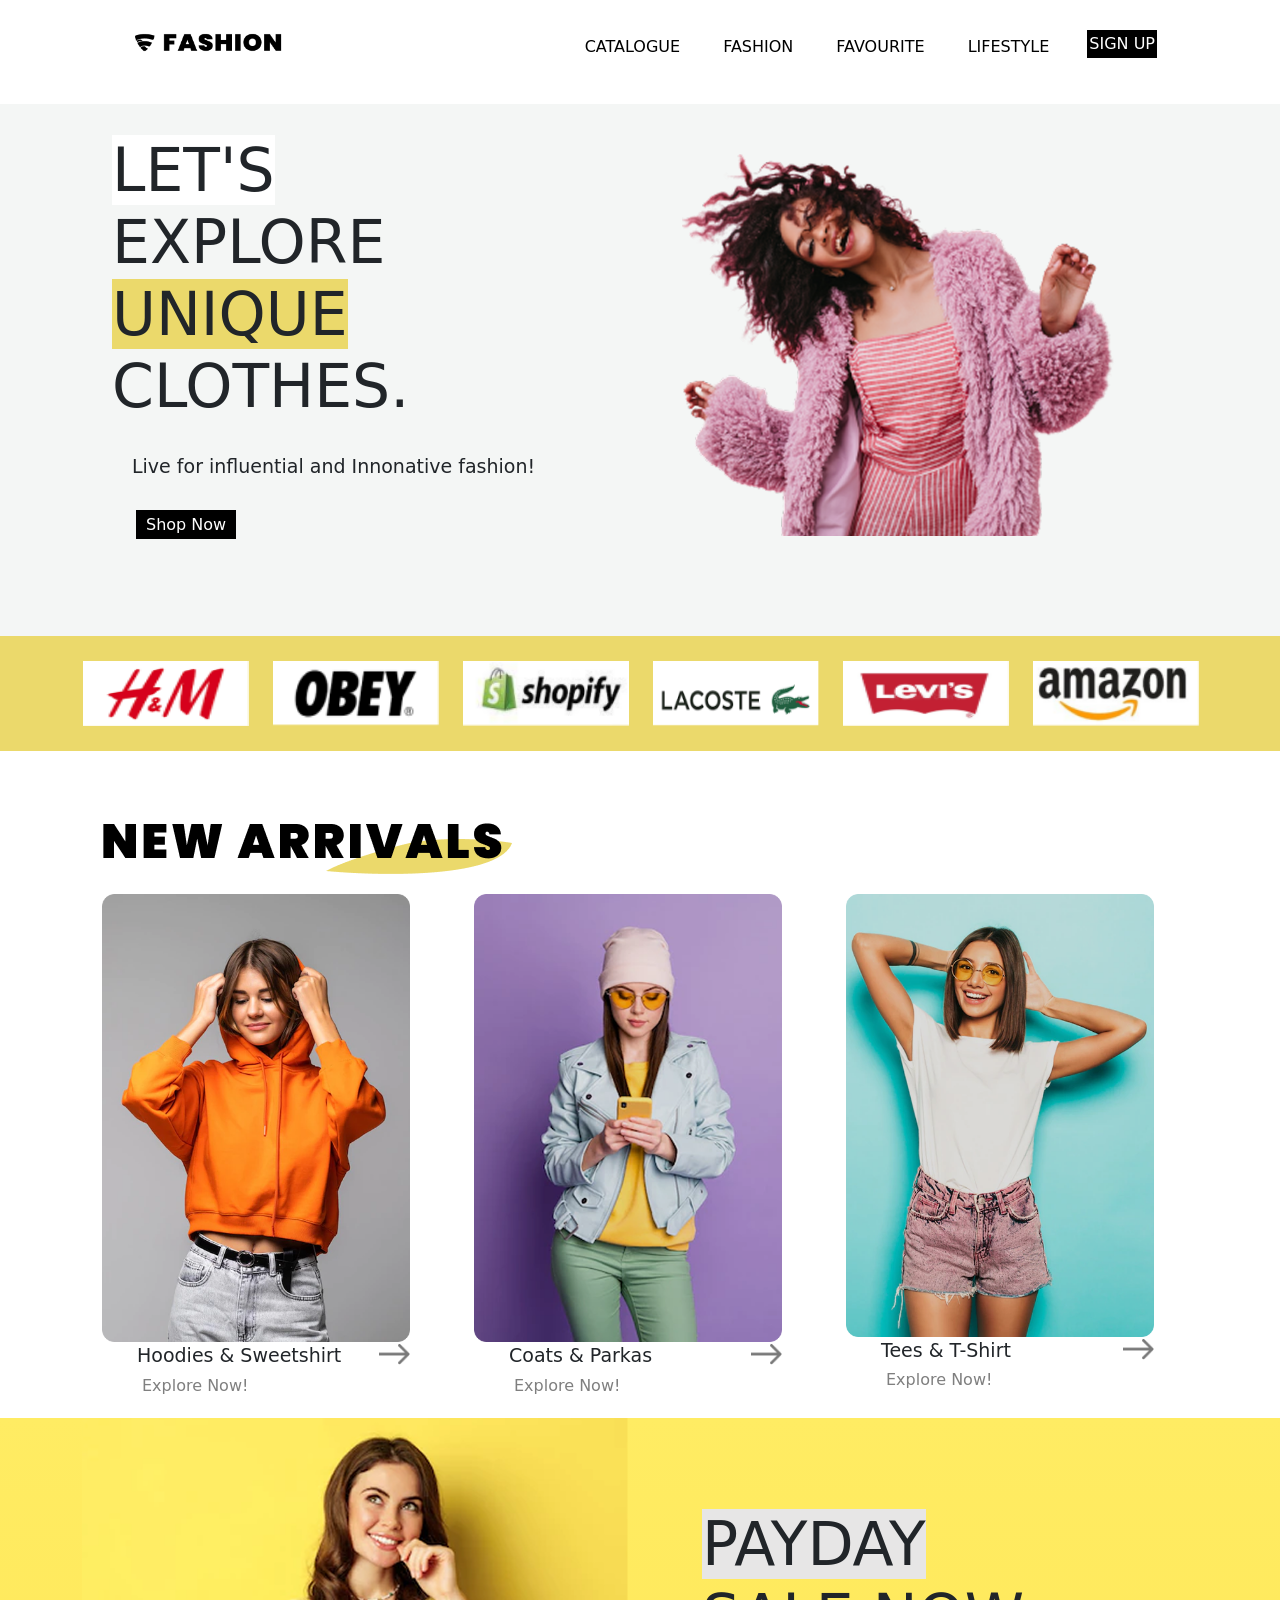
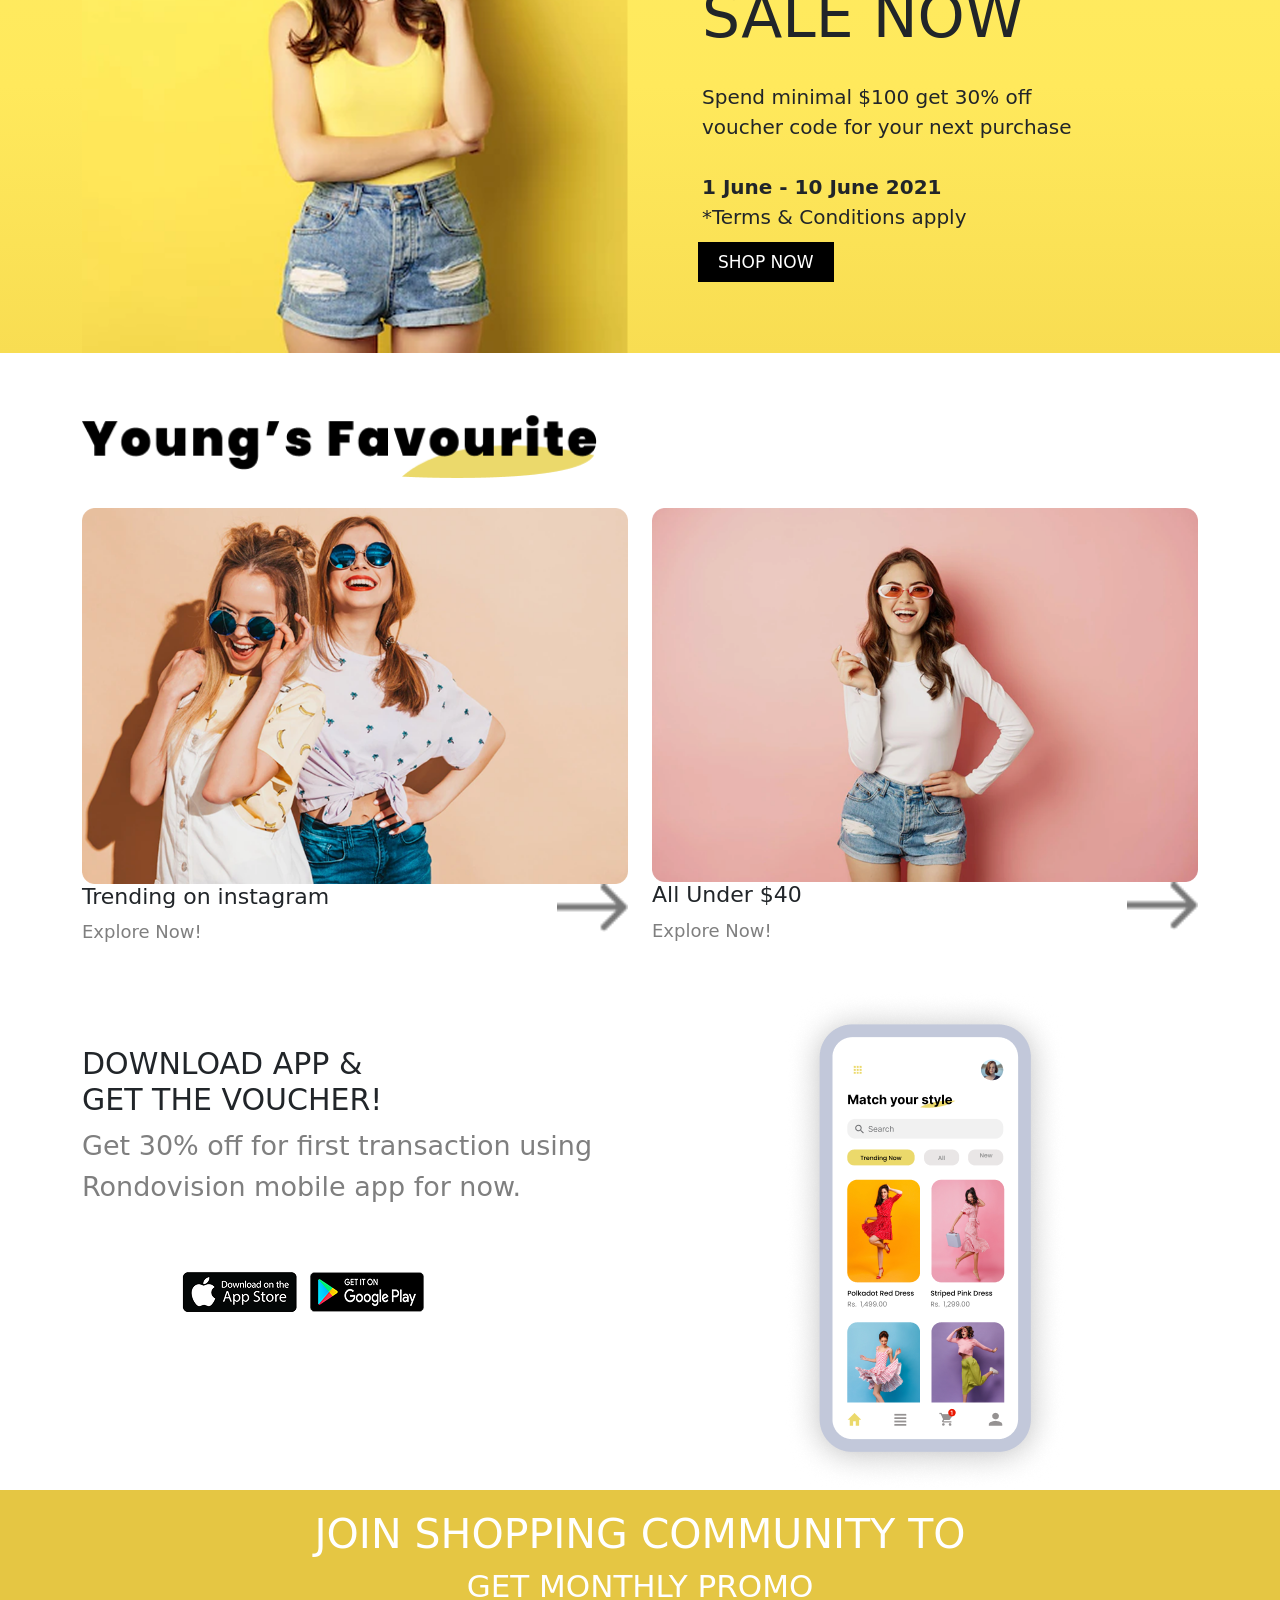
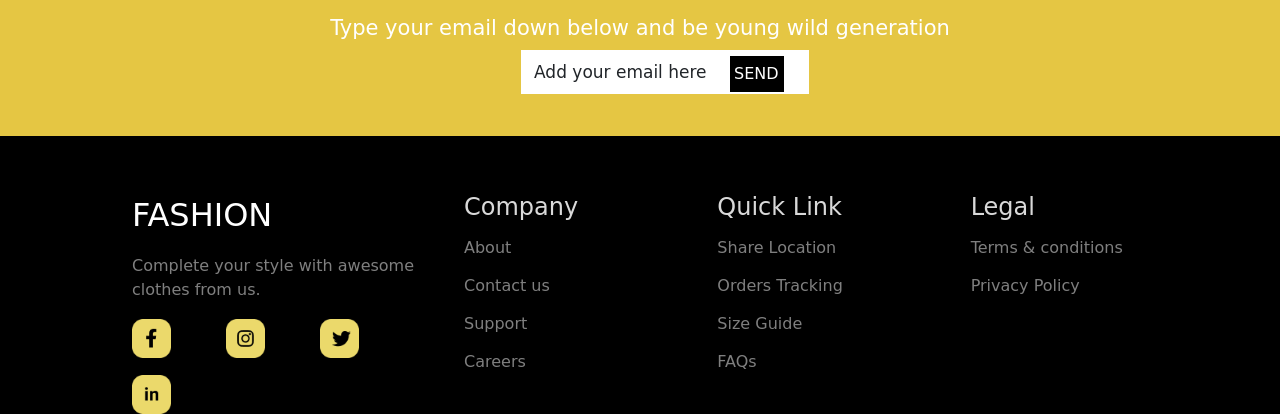
==== commit d88ef10b: "nn" ====
--- a/index.html
+++ b/index.html
@@ -214,25 +214,25 @@
 
             </div>
     </section>
-    <section>
-        <div class="container">
-            <div class="row brandarea">
-                <div class="col-md-2 col-12 ">
+    <section class="brandarea">
+        <div class="container">
+            <div class="row">
+                <div class="col">
                     <img src="2.png" alt=""  class="img-fluid">
                 </div>
-                <div class="col-md-2 col-12 ">
+                <div class="col">
                     <img src="3.png" alt=""  class="img-fluid">
                 </div>
-                <div class="col-md-2 col-12">
+                <div class="col">
                     <img src="4.png" alt=""  class="img-fluid">
                 </div>
-                <div class="col-md-2 col-12 ">
+                <div class="col">
                     <img src="5.png" alt=""  class="img-fluid">
                 </div>
-                <div class="col-md-2 col-12 ">
+                <div class="col">
                     <img src="6.png" alt=""  class="img-fluid">
                 </div>
-                <div class="col-md-2 col-12 ">
+                <div class="col">
                     <img src="7.png" alt=""  class="img-fluid">
                 </div>
             </div>
--- a/style.css
+++ b/style.css
@@ -133,7 +133,7 @@
 	margin:0px 1px;
 	/* border-color: yellow;*/
 	width:100%;
-	/* height:65px;  */
+	height:65px;
 }
 .nav-link {
 	color: red;
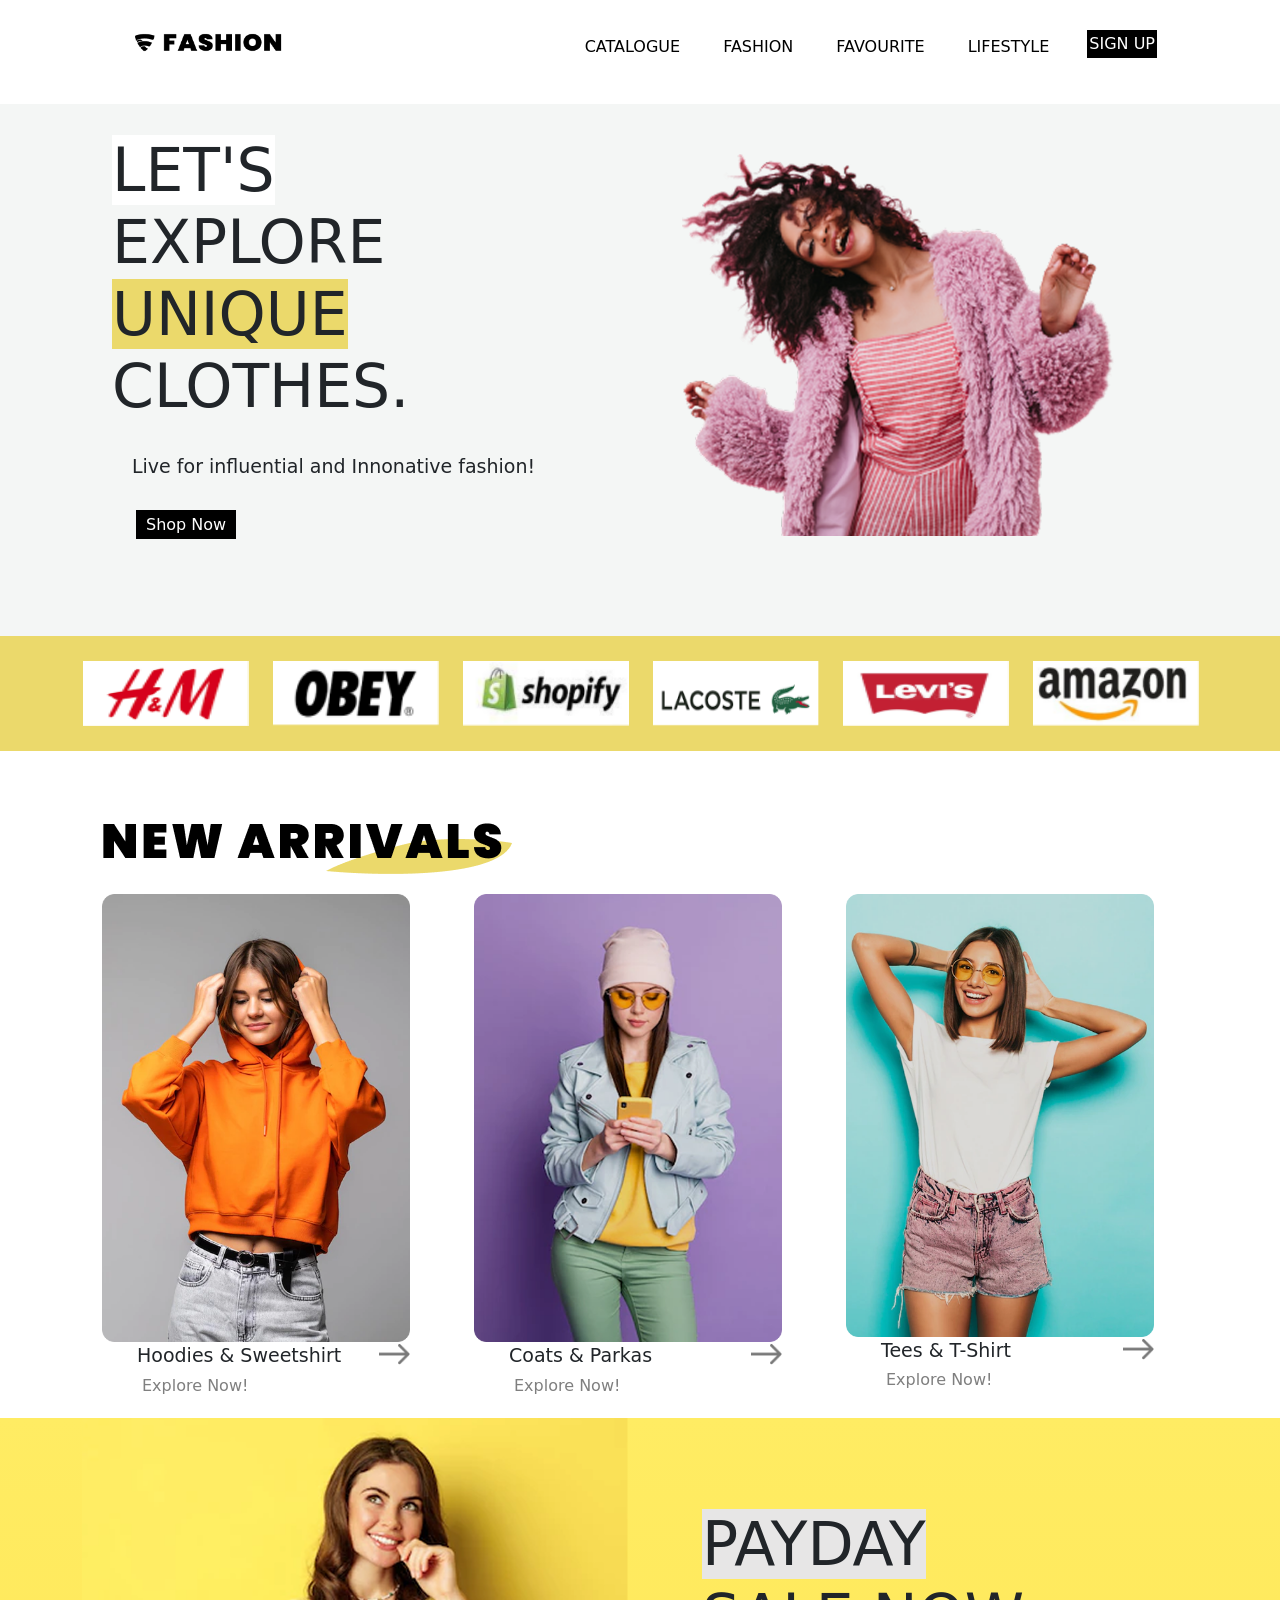
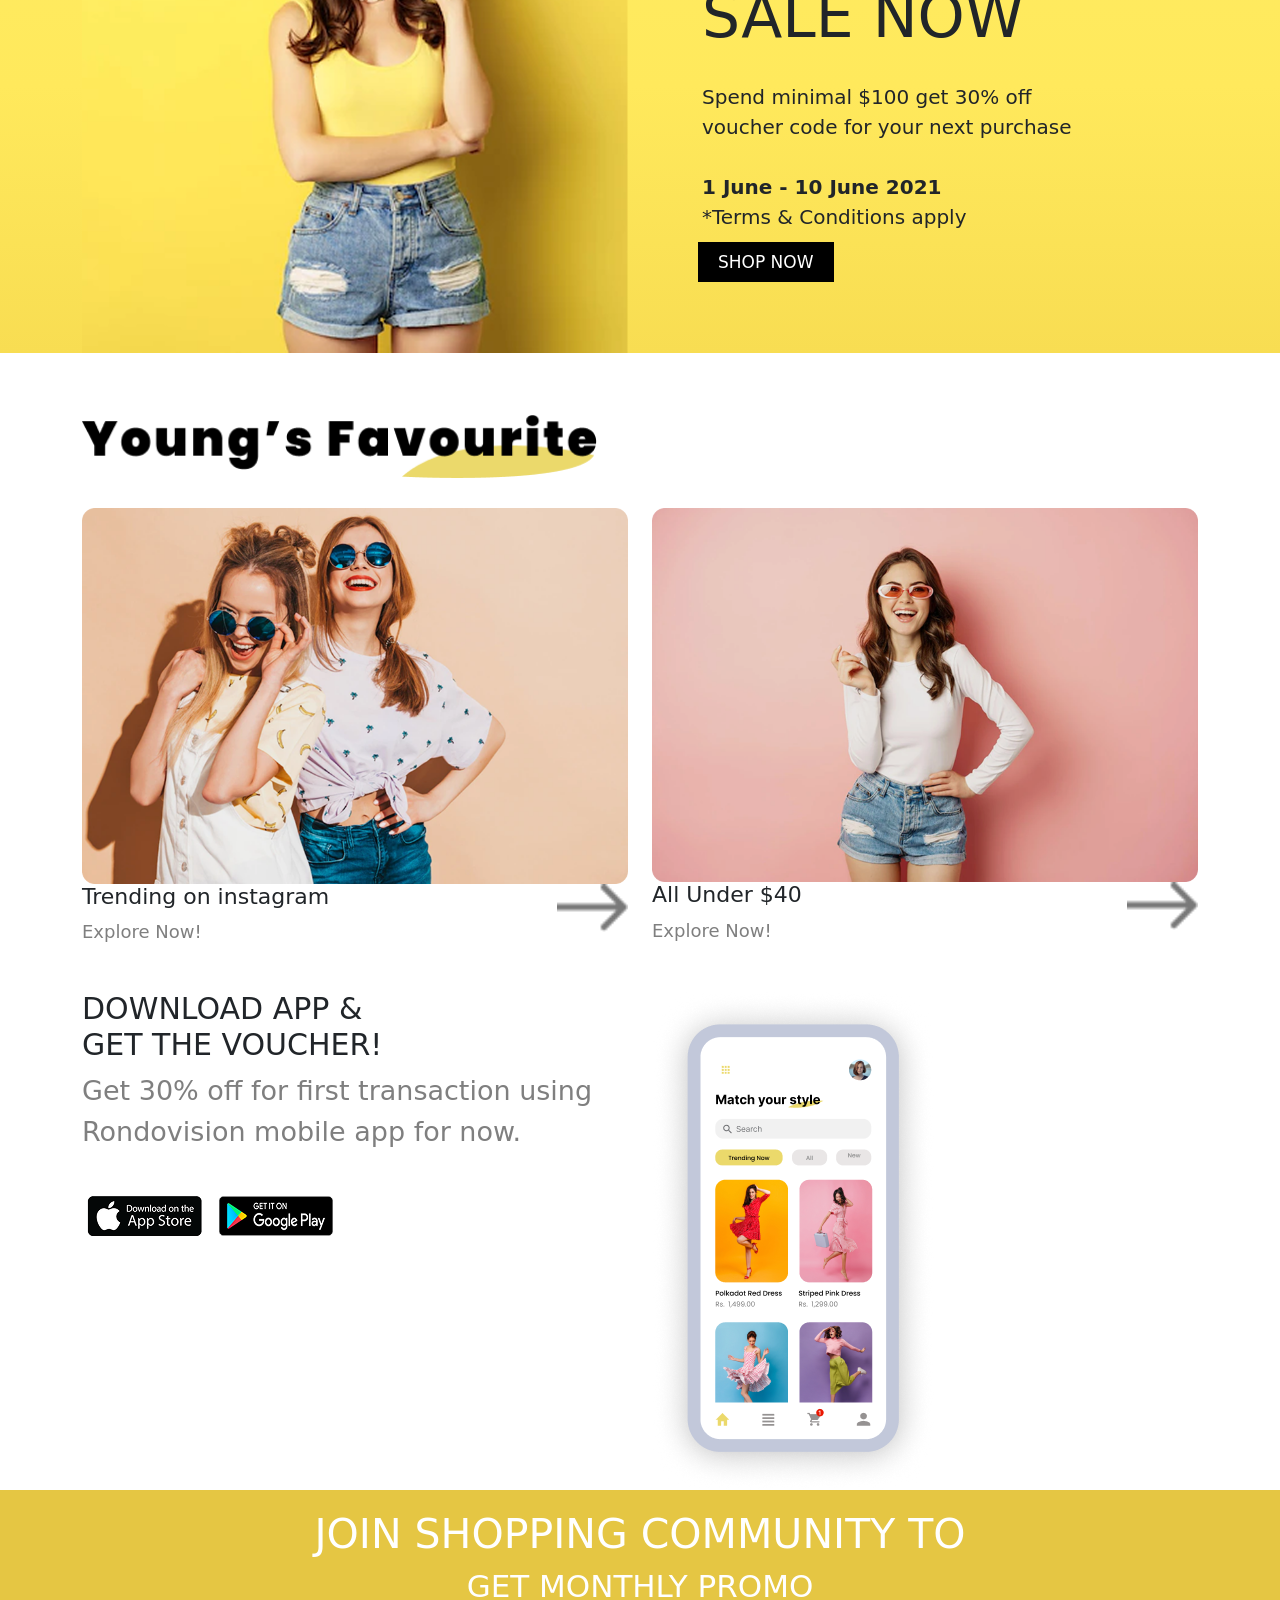
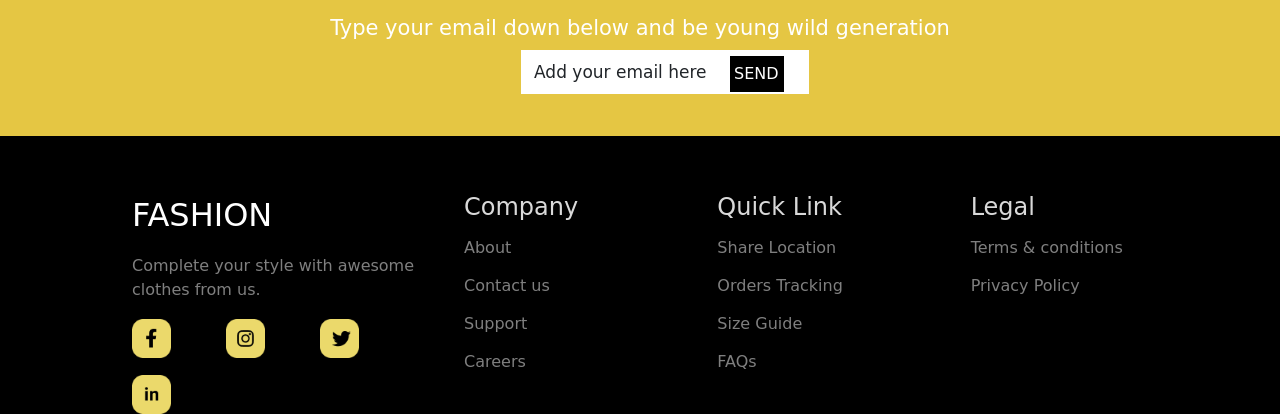
==== commit 04e81ee5: "nn" ====
--- a/index.html
+++ b/index.html
@@ -245,8 +245,6 @@
                     <div class="menu">
                         <img src="8.png" alt="" class="img-fluid">
                     </div>
-
-
                 </div>
                 <div class="row">
                     <div class="col-md-4 col-12">
@@ -404,28 +402,25 @@
     <section class="carea">
         <div class="container">
             <div class="row">
-                <div class="col">
+                <div class="col-md-6 col-12">
                     <div id="carea1">
                         <h1>DOWNLOAD APP & <br />
                             GET THE VOUCHER!</h1>
                         <p>Get 30% off for first transaction using <br />
                             Rondovision mobile app for now.</p><br />
-                        <span class="r5">
+                        <div class="ggl-apple">
                             <img src="R5.png" alt="" class="img-fluid">
-                        </span>
-                        <span class="r6">
                             <img src="R6.png" alt="" class="img-fluid">
-                        </span>
-
-                    </div>
-
-
-                </div>
-                <div class="col text-center">
+                        </div>
+                        <!-- <div class="ggl-apple">
+                            <img src="R6.png" alt="" class="img-fluid">
+                        </div> -->
+                    </div>
+                </div>
+                <div class="col-md-6 col-12 ">
                     <div id="carea2">
                         <img src="Mobile .png" alt="" class="img-fluid">
                     </div>
-
                 </div>
             </div>
         </div>
--- a/style.css
+++ b/style.css
@@ -111,9 +111,7 @@
 	background: black;
 	text-decoration: none;
 	padding: 5px 10px;
-
-}
-
+}
 #top2 {
 	background: #F4F6F5;
 	margin: 20px 50px 70px 0px;
@@ -124,7 +122,6 @@
 	/* height: 480px; */
 	padding: 30px;
 }
-
 .brandarea{
 	padding: 25px 0; 
 	background: #EBD96B;
@@ -135,31 +132,31 @@
 	width:100%;
 	height:65px;
 }
+@media screen and (max-width:1000px){
+	.brandarea img{
+		height:55px; 
+		width:100%;
+		/* margin:0px 1px; */
+	}
+}
 .nav-link {
 	color: red;
-
-}
-
+}
 .nav-link:hover {
 	color: green;
 }
-
 .active {
 	color: blue !important;
 }
-
 .xyz {
 	background: pink;
 }
-
 .menu {
 	background: white;
 }
-
 .menu img {
 	padding: 65px 0 0 19px;
 }
-
 .menu1 {
 	background: white;
 	margin:20px;
@@ -296,72 +293,55 @@
 .darea2 p {
 	font-size: 18px;
 	/*margin: 5px 0px 2px 0px;*/
-
-	color: #7F7F7F;
-}
-
-.carea {
-	background: white;
-}
-
-
-#carea1 {
-	background: white;
-	padding: 55px 0px 5px 0; 
-
-
-}
-
+	color: #7F7F7F;
+}
+/* .carea {
+	background: white;
+} */
+#carea {
+	background: white;
+	/* padding: 55px 0px 5px 0;   */
+} 
 #carea1 h1 {
 	font-size: 30px;
 	/* margin: 100px 0px 0px 100px; */
-
-}
-
+}
 #carea1 p {
-
 	font-size: 27px;
 	/*margin: 25px 0px 0px 100px;*/
 	color: #7F7F7F;
-
-}
-
-.r5 img {
-	margin: 25px 0px 0px 100px;
-
-}
-
-.r6 img {
-	margin: 25px 0px 0px 6px;
-}
-
+}
+.ggl-apple img {
+	margin: 4px 5px ;
+}
+@media  screen and (max-width:1000px){
+	.ggl-apple img {
+	/* margin: 25px 5px ; */
+	width:100%;
+}
+}
 #carea2 img {
-	padding: 35px 60px 30 90px;
+	padding: 75px 60px 30 90px;
 	/*float:left;*/
-}
-
+	/* width:100%; */
+}
 .abc h2 {
 	font-size: 41px;
 	color: white;
-
-}
-
+}
 #footerarea {
 	background: #E5C643;
 	text-align: center;
 	padding: 20px 0 50px 0;
 }
-
 .abc1 h2 {
 	font-size: 31px;
 	color: white;
 }
-
 .abc2 p {
 	font-size: 21px;
 	color: white;
 }
-
 .add {
 	font-size: 17px;
 	margin: 30px 0px 60px 50px;
@@ -370,31 +350,23 @@
 	position: relative;
 	/*float: left;*/
 }
-
 .send {
 	font-size: 16px;
 	margin: 36px 10px 10px 10px;
 	padding: 6px 5px 6px 4px;
 	background: black;
 	color: white;
-
 	position: absolute;
 	top: -30px;
 	left: 199px;
-
-}
-
+}
 #bottomarea {
 	background: black;
-
-}
-
+}
 .box1 {
 	background: black;
 	float: left;
 }
-
-
 .box1 h2 {
 	color: white;
 	margin: 60px 0px 0px 50px;
@@ -410,20 +382,14 @@
 	width: 39px;
 	/* height: 39px; */
 }
-
-
 .box2 {
-	/*width: 230px;
-	height: 300px;*/
 	background: black;
 	float: left;
 }
-
 .box2 h4 {
 	margin: 57px 0px 0px 2px;
 	color: #D9D9D9
 }
-
 .para1 {
 	margin: 14px 0px 0px 2px;
 	color: #7F7F7F;
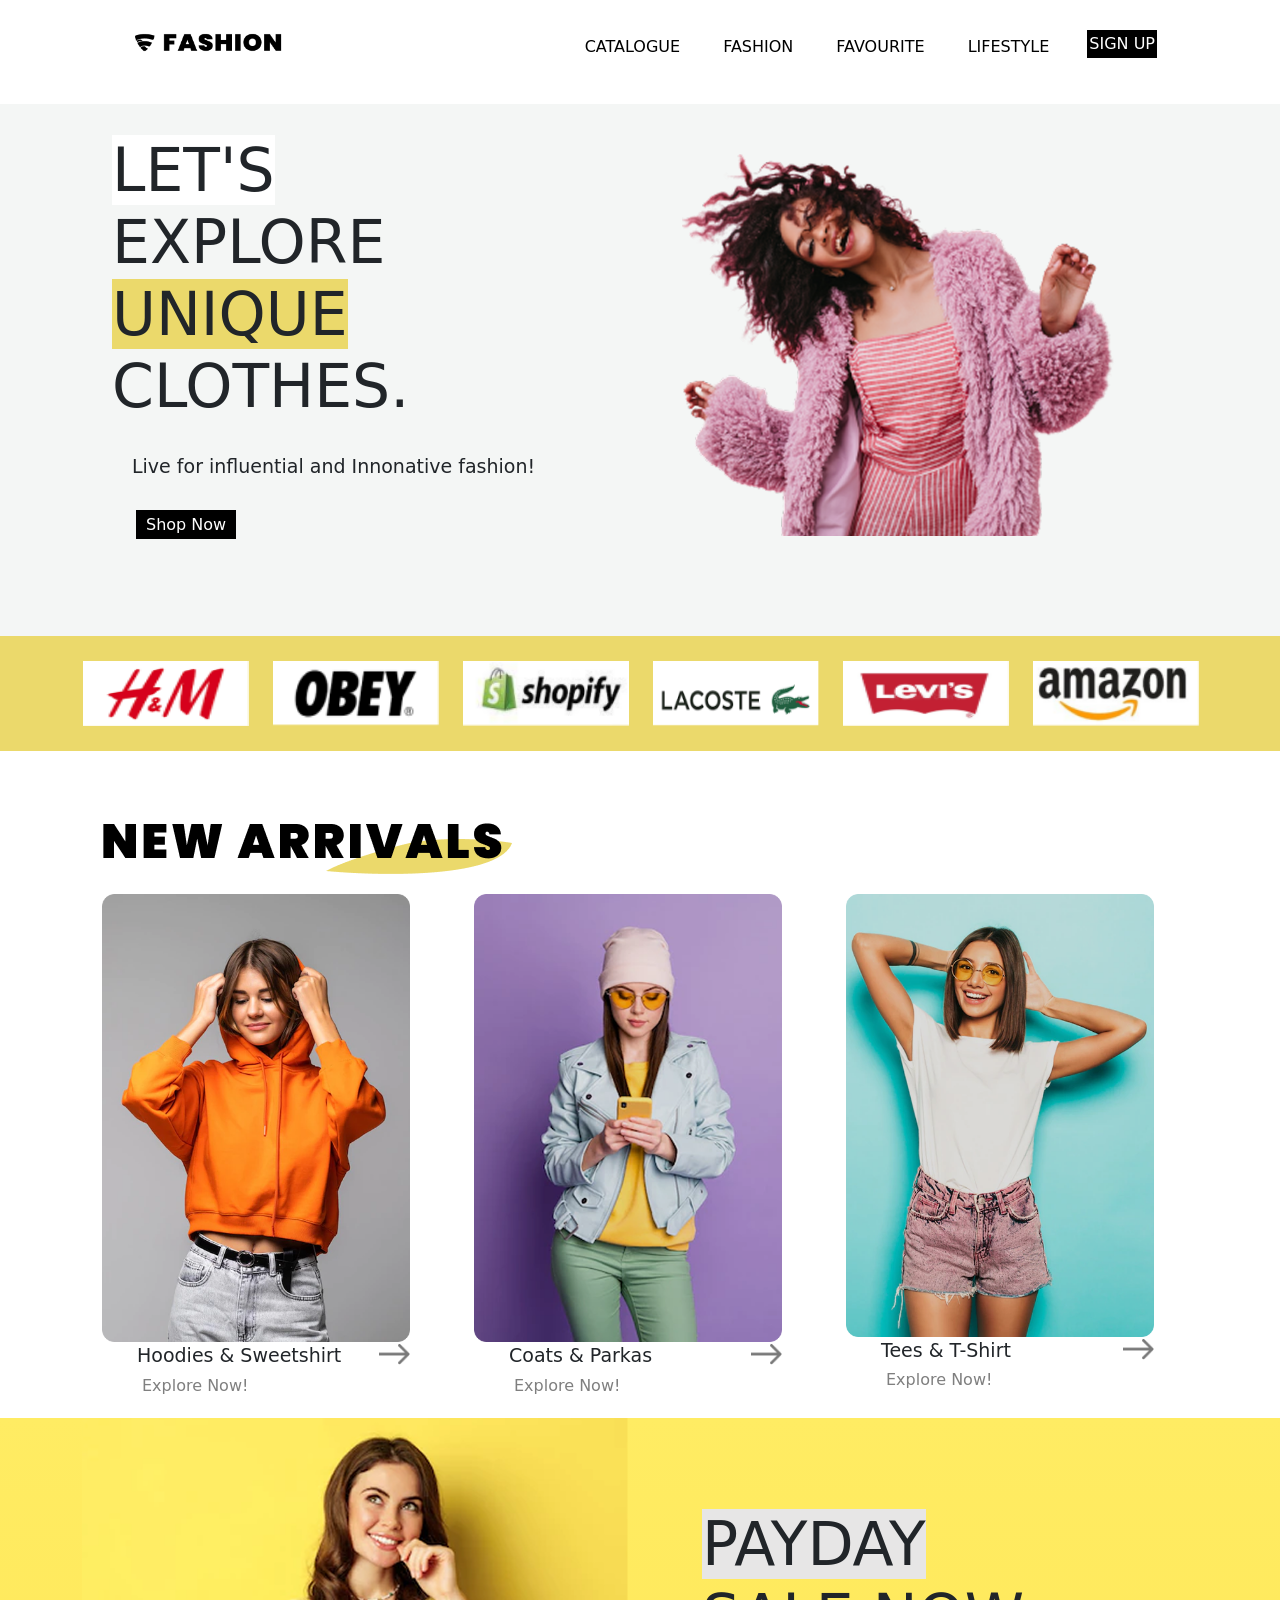
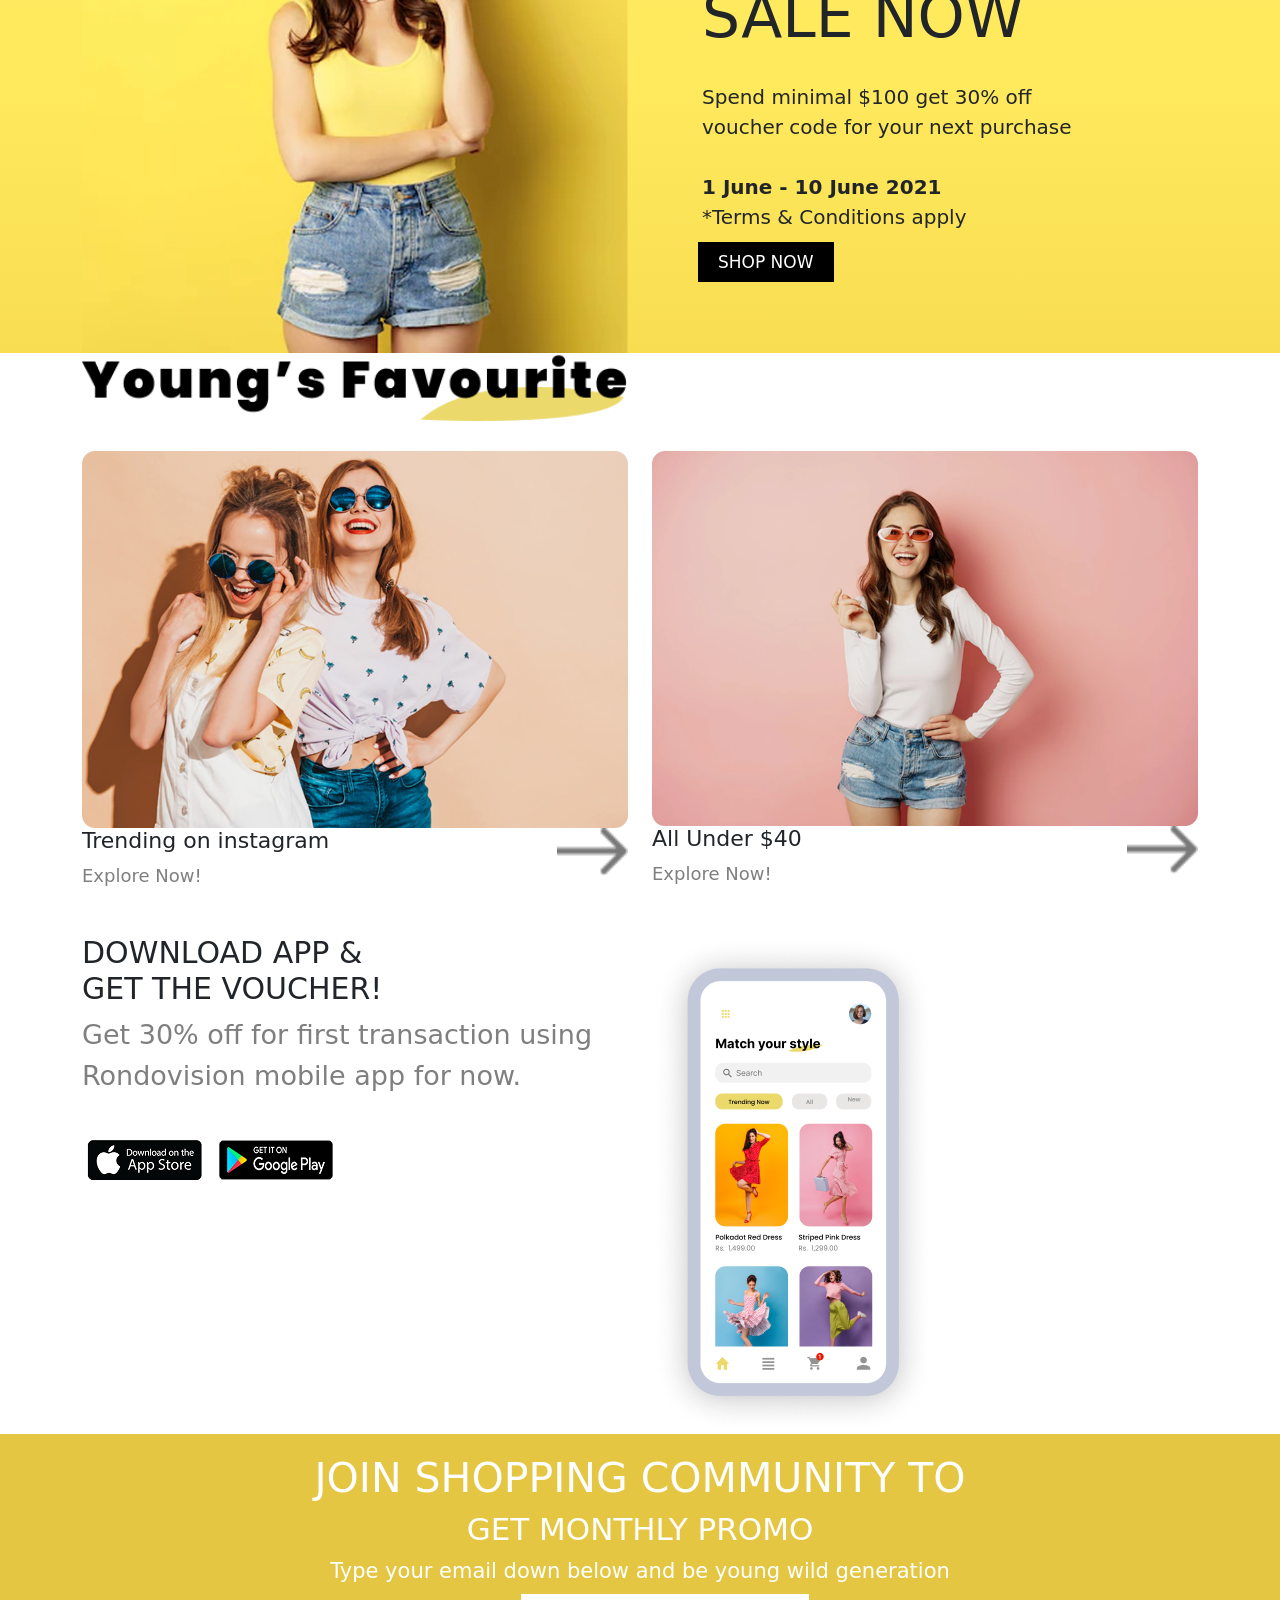
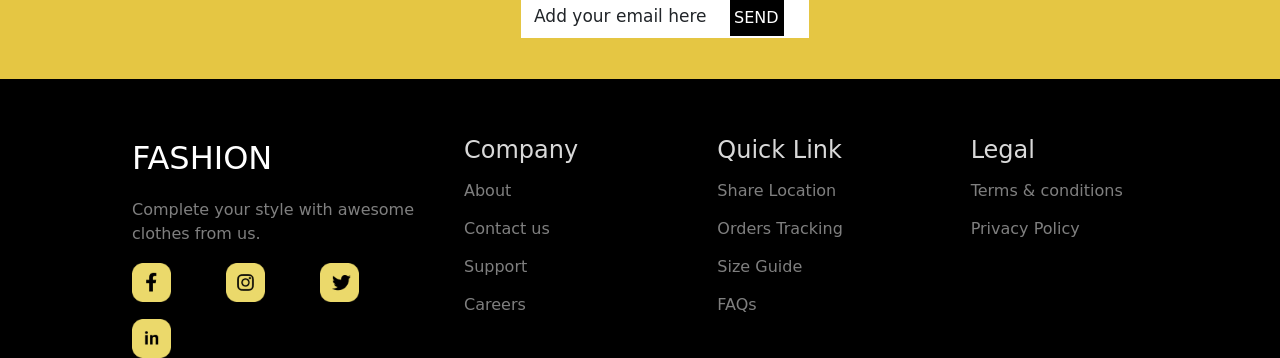
==== commit ff399270: "nn" ====
--- a/index.html
+++ b/index.html
@@ -197,21 +197,17 @@
                             <p>Live for influential and Innonative fashion!</p>
                         </div>
                         <div class="shop">
-
                             <ul>
                                 <li><a href="#"> Shop Now </a></li>
                             </ul>
                         </div>
-
-                    </div>
-
+                    </div>
                 </div>
                 <div class="col-md-6 col-12">
                     <div id="top2">
                         <img src="a1.png" alt="" class="img-fluid">
                     </div>
                 </div>
-
             </div>
     </section>
     <section class="brandarea">
@@ -248,7 +244,6 @@
                 </div>
                 <div class="row">
                     <div class="col-md-4 col-12">
-
                         <div class="menu1">
                             <div class="row">
                                 <div class="col">
@@ -264,9 +259,6 @@
                                     <img src="Arrow 1.png" alt="" class="img-fluid">
                                 </div>
                             </div>
-
-
-
                         </div>
                     </div>
                     <div class="col-md-4 col-12">
@@ -285,9 +277,6 @@
                                     <img src="Arrow 1.png" alt="" class="img-fluid">
                                 </div>
                             </div>
-
-
-
                         </div>
                     </div>
                     <div class="col-md-4 col-12">
@@ -306,8 +295,6 @@
                                     <img src="Arrow 1.png" alt="" class="img-fluid">
                                 </div>
                             </div>
-
-
                         </div>
                     </div>
                 </div>
@@ -408,13 +395,13 @@
                             GET THE VOUCHER!</h1>
                         <p>Get 30% off for first transaction using <br />
                             Rondovision mobile app for now.</p><br />
-                        <div class="ggl-apple">
+                        <span class="ggl-apple">
                             <img src="R5.png" alt="" class="img-fluid">
+                            <!-- <img src="R6.png" alt="" class="img-fluid"> -->
+                        </span>
+                        <span class="ggl-apple">
                             <img src="R6.png" alt="" class="img-fluid">
-                        </div>
-                        <!-- <div class="ggl-apple">
-                            <img src="R6.png" alt="" class="img-fluid">
-                        </div> -->
+                        </span>
                     </div>
                 </div>
                 <div class="col-md-6 col-12 ">
--- a/style.css
+++ b/style.css
@@ -213,7 +213,6 @@
 	font-size: 20px;
 	margin: 30px 0px 20px 50px;
 }
-
 #spend {
 	font-size: 20px;
 	margin: 30px 0px 0px 50px;
@@ -222,14 +221,12 @@
 	list-style: none;
 	margin: 15px 0px 30px 10px;
 }
-
 #shop1 ul li {
 	/* float: left; */
 	padding: 3px 4px ;
 	font-size: 17px;
 	/* top:-25px; */
 }
-
 #shop1 ul li a:link,
 #shop1 ul li a:visited {
 	color: white;
@@ -237,18 +234,15 @@
 	text-decoration: none;
 	padding: 10px 20px;
 }
-
 .darea {
 	background: white;
-	
-	
 }
 /* #fav{
 	width: 50% !important ;
 } */
 
 .darea1 img {
-	padding: 60px 30px 0 0;
+	/* padding: 60px 30px 0 0; */
 	 width: 100%; 
 }
 
@@ -314,12 +308,12 @@
 .ggl-apple img {
 	margin: 4px 5px ;
 }
-@media  screen and (max-width:1000px){
+/* @media  screen and (max-width:1000px){
 	.ggl-apple img {
-	/* margin: 25px 5px ; */
+	margin: 25px 5px ; 
 	width:100%;
-}
-}
+} */
+
 #carea2 img {
 	padding: 75px 60px 30 90px;
 	/*float:left;*/
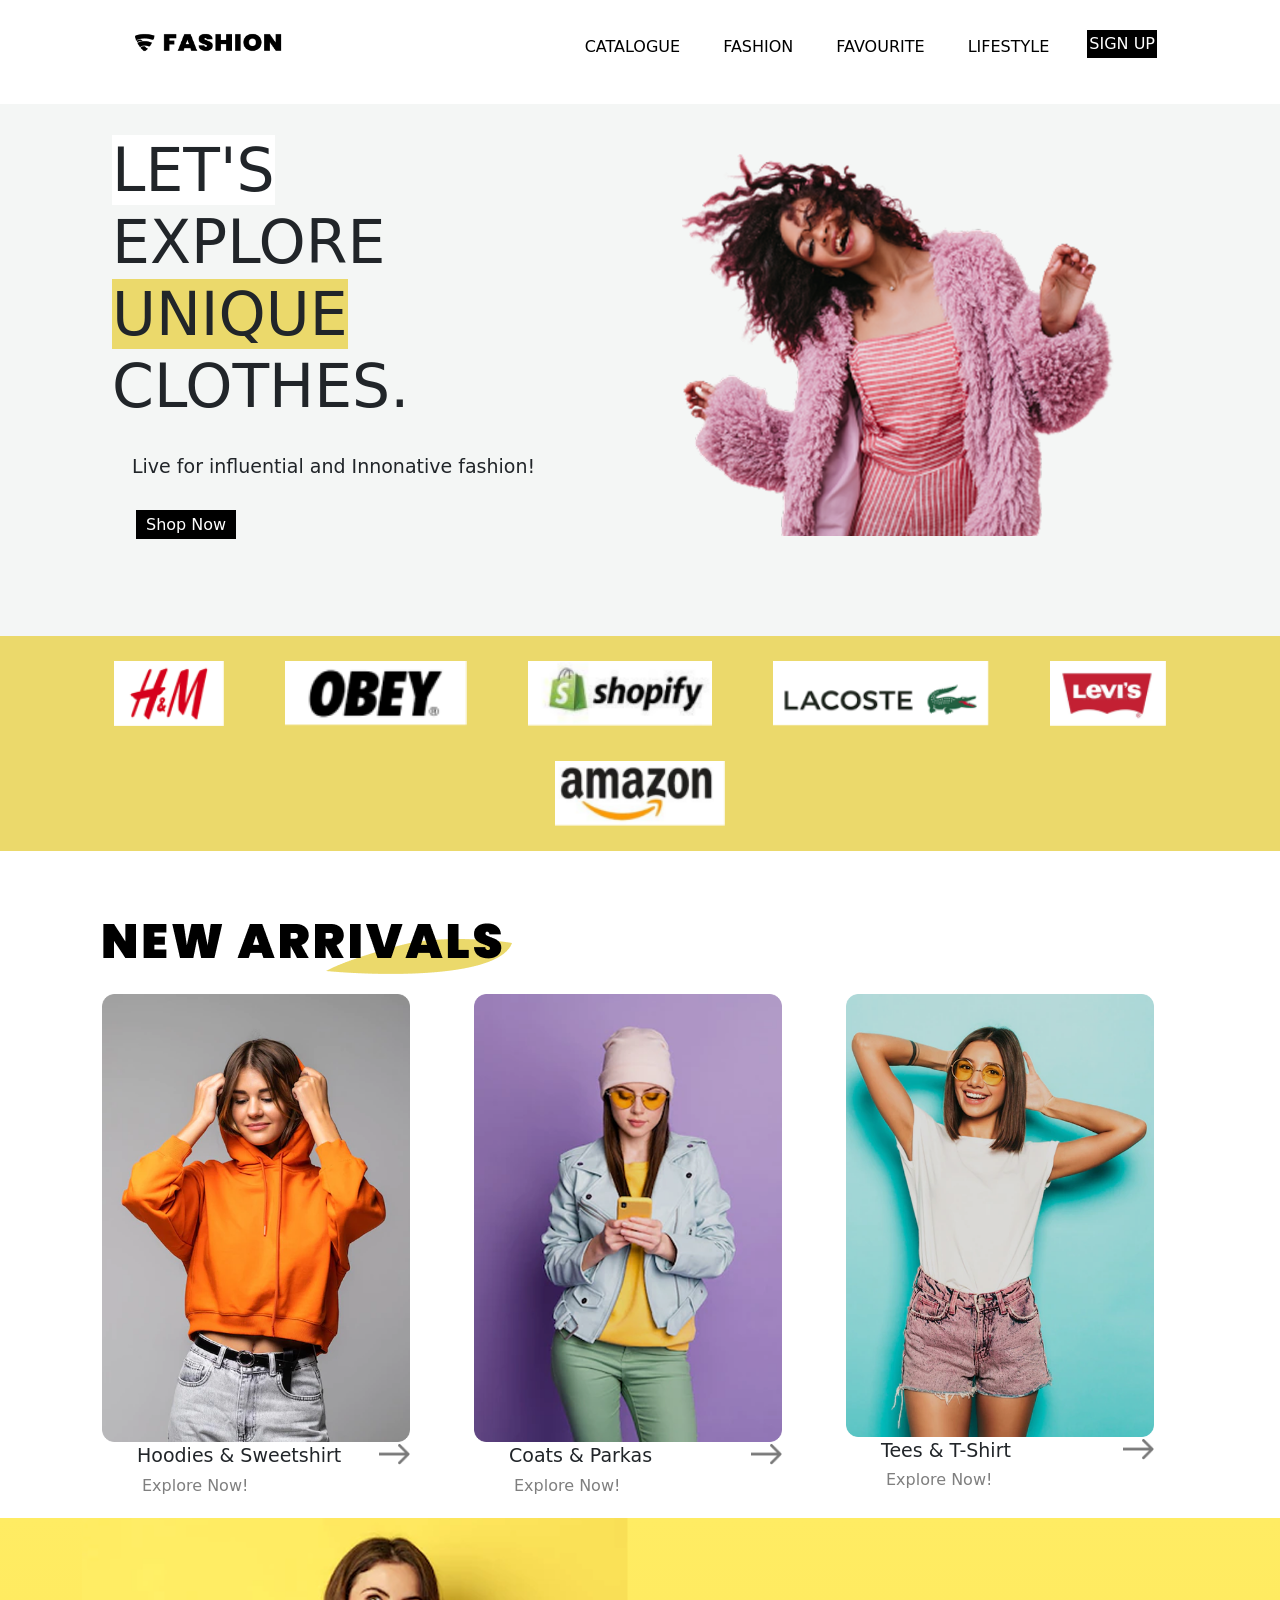
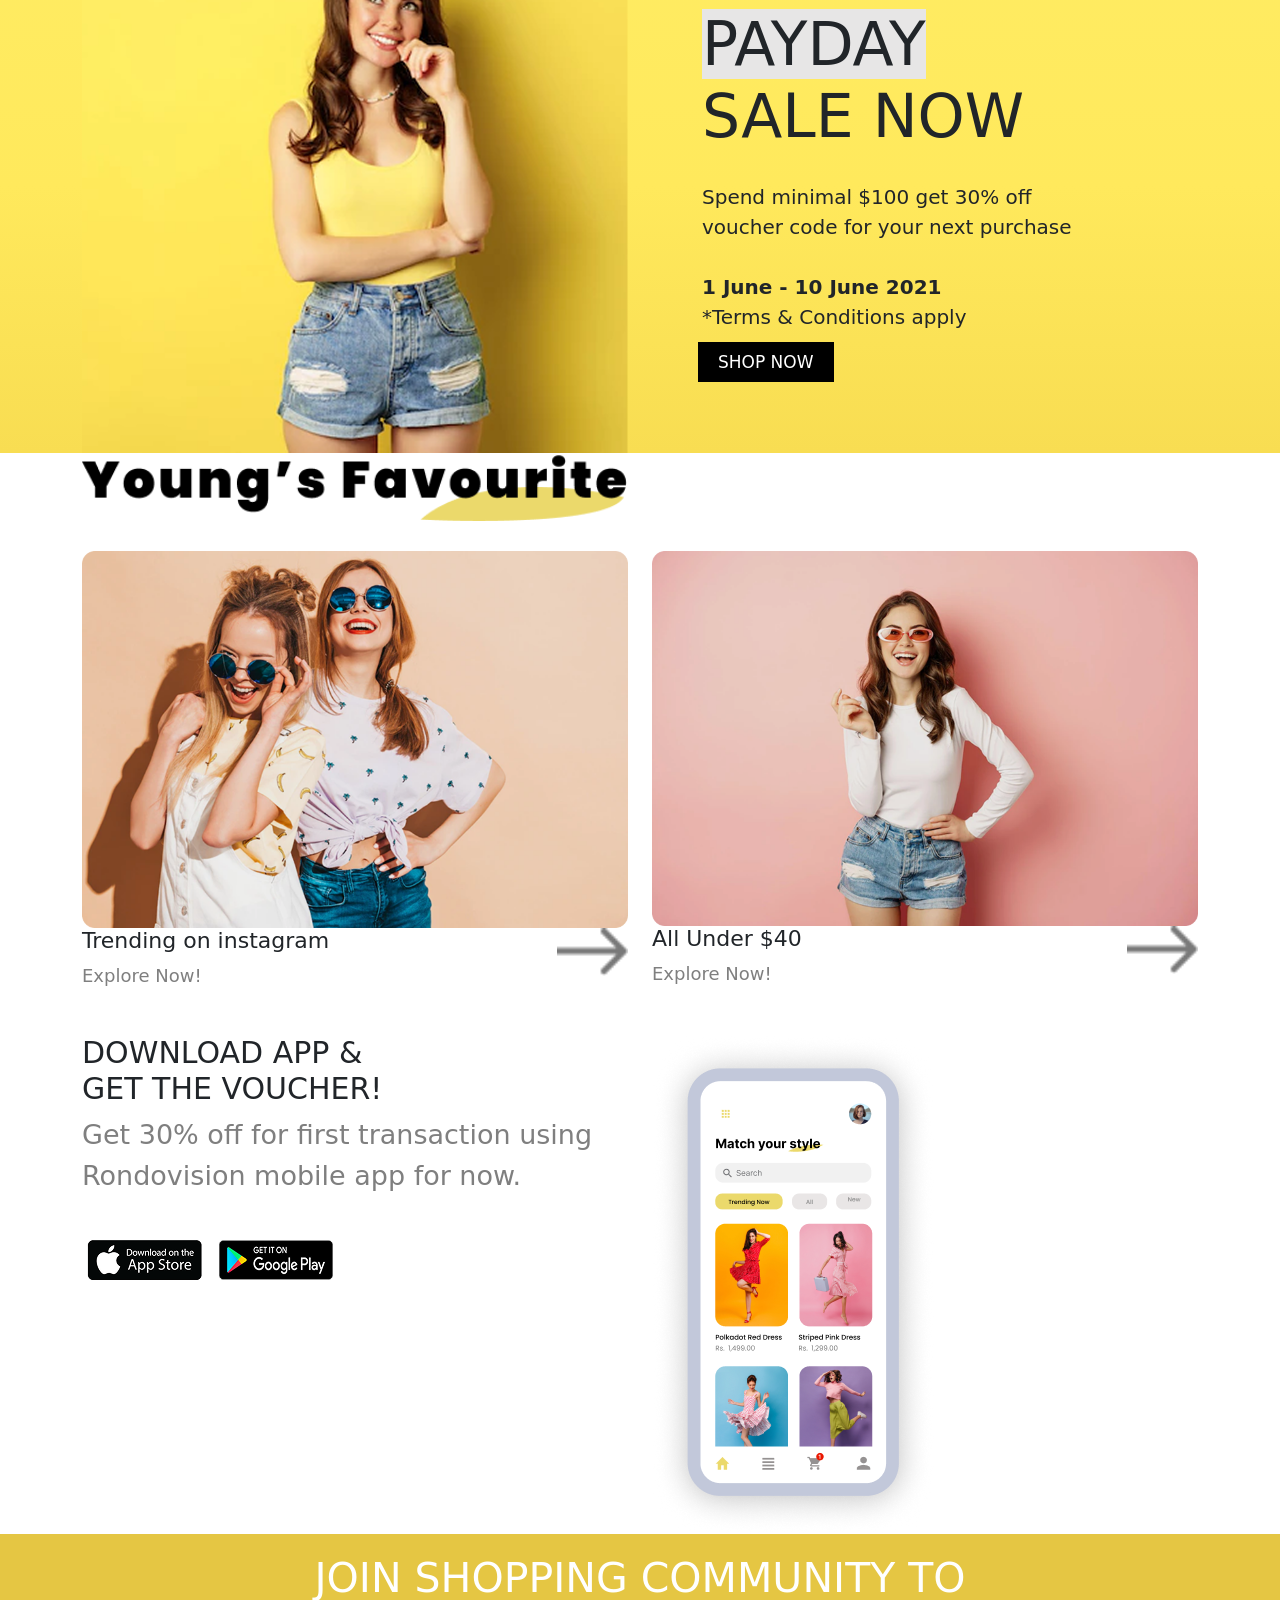
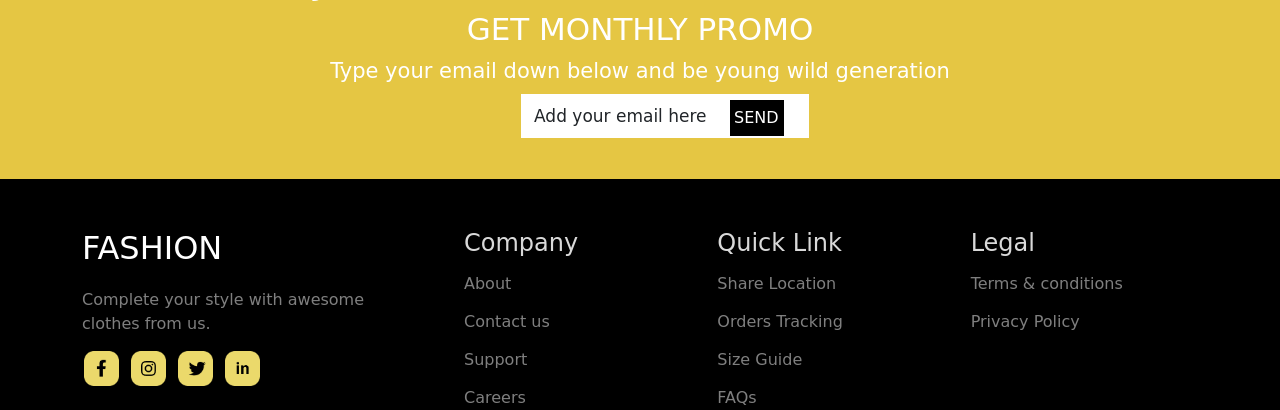
==== commit 2781dfcd: "nn" ====
--- a/index.html
+++ b/index.html
@@ -214,22 +214,22 @@
         <div class="container">
             <div class="row">
                 <div class="col">
-                    <img src="2.png" alt=""  class="img-fluid">
-                </div>
-                <div class="col">
-                    <img src="3.png" alt=""  class="img-fluid">
-                </div>
-                <div class="col">
-                    <img src="4.png" alt=""  class="img-fluid">
-                </div>
-                <div class="col">
-                    <img src="5.png" alt=""  class="img-fluid">
-                </div>
-                <div class="col">
-                    <img src="6.png" alt=""  class="img-fluid">
-                </div>
-                <div class="col">
-                    <img src="7.png" alt=""  class="img-fluid">
+                    <img src="2.png" alt="" class="img-fluid">
+                </div>
+                <div class="col">
+                    <img src="3.png" alt="" class="img-fluid">
+                </div>
+                <div class="col">
+                    <img src="4.png" alt="" class="img-fluid">
+                </div>
+                <div class="col">
+                    <img src="5.png" alt="" class="img-fluid">
+                </div>
+                <div class="col">
+                    <img src="6.png" alt="" class="img-fluid">
+                </div>
+                <div class="col">
+                    <img src="7.png" alt="" class="img-fluid">
                 </div>
             </div>
         </div>
@@ -283,7 +283,7 @@
                         <div class="menu1">
                             <div class="row">
                                 <div class="col">
-                                    <img src="R3.png" alt=""  class="img-fluid">
+                                    <img src="R3.png" alt="" class="img-fluid">
                                 </div>
                             </div>
                             <div class="row">
@@ -338,10 +338,10 @@
             <div class="row">
                 <div class="col-md-6 col-12">
                     <div class="darea1  ">
-                        <img src="9.png" alt="" class="img-fluid" >
-                    </div>
-                </div>
-                 <!-- <div class="col-md-6 col-12">
+                        <img src="9.png" alt="" class="img-fluid">
+                    </div>
+                </div>
+                <!-- <div class="col-md-6 col-12">
                    
                 </div> -->
             </div>
@@ -350,7 +350,7 @@
                     <div class="darea2">
                         <div class="row">
                             <div class="col">
-                                <img src="a3.png" alt=""  class="img-fluid">
+                                <img src="a3.png" alt="" class="img-fluid">
                             </div>
                         </div>
                         <div class="row">
@@ -365,10 +365,10 @@
                     </div>
                 </div>
                 <div class=" col-md-6 col-12">
-                     <div class="darea2"> 
+                    <div class="darea2">
                         <div class="row">
                             <div class="col">
-                                <img src="a4.png" alt=""  class="img-fluid">
+                                <img src="a4.png" alt="" class="img-fluid">
                             </div>
                         </div>
                         <div class="row">
@@ -381,11 +381,11 @@
                                 <img src="Arrow 1.png" alt="" class="img-fluid">
                             </div>
                         </div>
-                    </div> 
-                </div>
-            </div>
-        </div>
-    </section> 
+                    </div>
+                </div>
+            </div>
+        </div>
+    </section>
     <section class="carea">
         <div class="container">
             <div class="row">
@@ -454,7 +454,7 @@
                             <img src="insta.png" alt="" class="img-fluid">
                         </span>
                         <span class="photo1">
-                            <img src="twitter.png" alt="" class="img-fluid" >
+                            <img src="twitter.png" alt="" class="img-fluid">
                         </span>
                         <span class="photo1">
                             <img src="linkedin.png" alt="" class="img-fluid">
--- a/style.css
+++ b/style.css
@@ -4,35 +4,40 @@
 }
 
 .fashion_box {
-	float: left; 
+	float: left;
 	margin: 20px 0px 20px 48px;
 }
 
 .fashion_box img {
-	margin: 5px; 
+	margin: 5px;
 	/* float: left;  */
-	height: 35px; 
-	width: 100%;
-}
-@media screen and (max-width:1000px){
-	.fashion_box img{
-		width:100%;
-	}
-}
+	height: 35px;
+	width: 100%;
+}
+
+@media screen and (max-width:1000px) {
+	.fashion_box img {
+		width: 100%;
+	}
+}
+
 .fashion_list {
-	float: right; 
+	float: right;
 	margin: 10px;
 }
+
 .fashion_list ul {
 	list-style: none;
 	margin: 0;
 	padding: 0;
 }
+
 .fashion_list ul li {
-	float: left; 
-	padding:0px 15px 10px 2px; 
+	float: left;
+	padding: 0px 15px 10px 2px;
 	margin: 20px 15px 20px 0px;
 }
+
 .fashion_list ul li a:link,
 .fashion_list ul li a:visited {
 	color: black;
@@ -54,7 +59,7 @@
 
 #title1 {
 	background: #F4F6F5;
-	margin:0px 0px 25px 0px;
+	margin: 0px 0px 25px 0px;
 	/* margin: 20px 0px 70px 50px; */
 }
 
@@ -112,6 +117,7 @@
 	text-decoration: none;
 	padding: 5px 10px;
 }
+
 #top2 {
 	background: #F4F6F5;
 	margin: 20px 50px 70px 0px;
@@ -122,48 +128,97 @@
 	/* height: 480px; */
 	padding: 30px;
 }
-.brandarea{
-	padding: 25px 0; 
+
+.brandarea {
+	padding: 25px 0;
 	background: #EBD96B;
 }
-.brandarea img{
-	margin:0px 1px;
-	/* border-color: yellow;*/
-	width:100%;
-	height:65px;
-}
-@media screen and (max-width:1000px){
-	.brandarea img{
-		height:55px; 
+
+.brandarea img {
+	margin: 0px 1px;
+	width: auto;
+	height: 65px;
+	object-fit: contain;
+	display: block;
+}
+
+.brandarea .row {
+	/* height:35px;   
 		width:100%;
-		/* margin:0px 1px; */
-	}
-}
+		margin:0px 1px;  
+		 justify-content: flex-start; */
+	display: flex;
+	flex-wrap: wrap;
+	justify-content: center;
+	align-items: center;
+	gap: 35px;
+}
+
+.brandarea .col {
+	flex: 0 0 auto;
+	text-align: center;
+	width: auto;
+
+}
+
+@media screen and (max-width:1000px) {
+	.brandarea .row {
+		/* height:35px;   
+		width:100%;
+		margin:0px 1px;  
+		 justify-content: flex-start; */
+		display: flex;
+		flex-wrap: wrap;
+		justify-content: center;
+	}
+
+	.brandarea .col {
+		flex: 0 0 auto;
+		text-align: center;
+
+	}
+
+	.brandarea img {
+		height: 35px;
+		width: auto;
+		margin: 0 auto;
+	}
+}
+
 .nav-link {
 	color: red;
 }
+
 .nav-link:hover {
 	color: green;
 }
+
 .active {
 	color: blue !important;
 }
+
 .xyz {
 	background: pink;
 }
+
 .menu {
 	background: white;
 }
+
 .menu img {
 	padding: 65px 0 0 19px;
 }
+
 .menu1 {
 	background: white;
-	margin:20px;
-}
-@media screen and (max-width:1000px) {
-	.menu1{
-		margin:10px;
+	margin: 20px;
+}
+
+@media screen and (max-width:1000px) {
+
+	.menu1,
+	.darea1 {
+		margin: 10px;
 	}
 }
 
@@ -213,20 +268,24 @@
 	font-size: 20px;
 	margin: 30px 0px 20px 50px;
 }
+
 #spend {
 	font-size: 20px;
 	margin: 30px 0px 0px 50px;
 }
+
 #shop1 ul {
 	list-style: none;
 	margin: 15px 0px 30px 10px;
 }
+
 #shop1 ul li {
 	/* float: left; */
-	padding: 3px 4px ;
+	padding: 3px 4px;
 	font-size: 17px;
 	/* top:-25px; */
 }
+
 #shop1 ul li a:link,
 #shop1 ul li a:visited {
 	color: white;
@@ -234,48 +293,56 @@
 	text-decoration: none;
 	padding: 10px 20px;
 }
+
 .darea {
 	background: white;
 }
-/* #fav{
-	width: 50% !important ;
-} */
-
 .darea1 img {
 	/* padding: 60px 30px 0 0; */
-	 width: 100%; 
-}
-
-@media screen and (max-width:1000px) {
-	 .menu img, .darea1 img{
+	width: 100%;
+
+}
+
+@media screen and (max-width:1000px) {
+
+	.menu img,
+	.darea1 img {
 		height: 100%;
-		
-	}
-}
-@media screen and (max-width:1000px) {
-	 .darea1 img, .menu img{
+
+	}
+}
+
+@media screen and (max-width:1000px) {
+
+	.darea1 img,
+	.menu img {
 		width: 100%;
 		padding-right: 50px;
 	}
 }
 
 @media screen and (max-width:1000px) {
-	.darea1 , .darea2{
-		padding:30px 0px ; 
-		background:white;
+
+	.darea1,
+	.darea2 {
+		/* padding:30px 0px ;  */
+		background: white;
+		/* justify-content: center;  */
 	}
 }
 
 
 .darea2 {
-	padding: 30px 0px ;  
-	background:white;
+	padding: 30px 0px;
+	background: white;
+	/* justify-content: center; */
 }
 
 .darea2 img {
-	 /* padding: 60px 25px 0 0;  */
-	width: 100%;
-	
+	/* padding: 60px 25px 0 0;  */
+	width: 100%;
+	/* padding:15px 20px; */
+
 }
 
 .darea2 h5 {
@@ -289,53 +356,51 @@
 	/*margin: 5px 0px 2px 0px;*/
 	color: #7F7F7F;
 }
-/* .carea {
-	background: white;
-} */
+
 #carea {
 	background: white;
 	/* padding: 55px 0px 5px 0;   */
-} 
+}
+
 #carea1 h1 {
 	font-size: 30px;
 	/* margin: 100px 0px 0px 100px; */
 }
+
 #carea1 p {
 	font-size: 27px;
 	/*margin: 25px 0px 0px 100px;*/
 	color: #7F7F7F;
 }
+
 .ggl-apple img {
-	margin: 4px 5px ;
-}
-/* @media  screen and (max-width:1000px){
-	.ggl-apple img {
-	margin: 25px 5px ; 
-	width:100%;
-} */
-
+	margin: 4px 5px;
+}
 #carea2 img {
 	padding: 75px 60px 30 90px;
-	/*float:left;*/
-	/* width:100%; */
-}
+}
+
 .abc h2 {
 	font-size: 41px;
 	color: white;
 }
+
 #footerarea {
 	background: #E5C643;
 	text-align: center;
 	padding: 20px 0 50px 0;
 }
+
 .abc1 h2 {
 	font-size: 31px;
 	color: white;
 }
+
 .abc2 p {
 	font-size: 21px;
 	color: white;
 }
+
 .add {
 	font-size: 17px;
 	margin: 30px 0px 60px 50px;
@@ -344,6 +409,7 @@
 	position: relative;
 	/*float: left;*/
 }
+
 .send {
 	font-size: 16px;
 	margin: 36px 10px 10px 10px;
@@ -354,36 +420,63 @@
 	top: -30px;
 	left: 199px;
 }
+
 #bottomarea {
 	background: black;
 }
+
 .box1 {
 	background: black;
-	float: left;
-}
+	/* float: left; */
+}
+
 .box1 h2 {
 	color: white;
-	margin: 60px 0px 0px 50px;
+	margin: 50px 0px 0px 0px;
+	align-content: center;
 }
 
 .box1 p {
 	color: #7F7F7F;
-	margin: 20px 0px 0px 50px;
+	margin: 20px 0px 0px 0px;
 }
 
 .photo1 img {
-	margin: 17px 0px 0px 50px;
-	width: 39px;
+	/* margin: 15px 0px 0px 30px;  */
+	width: 35px;
 	/* height: 39px; */
-}
+	/* align-content: center; */
+	margin: 15px 5px 0px 2px;
+	/* justify-content: center; */
+}
+
+@media screen and(max-width:1000px) {
+	.photo img {
+		width: 100%;
+		margin: 3px 2px;
+	}
+}
+
+@media screen and (max-width:1000px) {
+
+	.box1,
+	.box2 {
+		align-content: center;
+	}
+}
+
 .box2 {
 	background: black;
-	float: left;
-}
+	/* float: left; */
+	align-content: center;
+
+}
+
 .box2 h4 {
-	margin: 57px 0px 0px 2px;
+	margin: 50px 0px 0px 2px;
 	color: #D9D9D9
 }
+
 .para1 {
 	margin: 14px 0px 0px 2px;
 	color: #7F7F7F;
